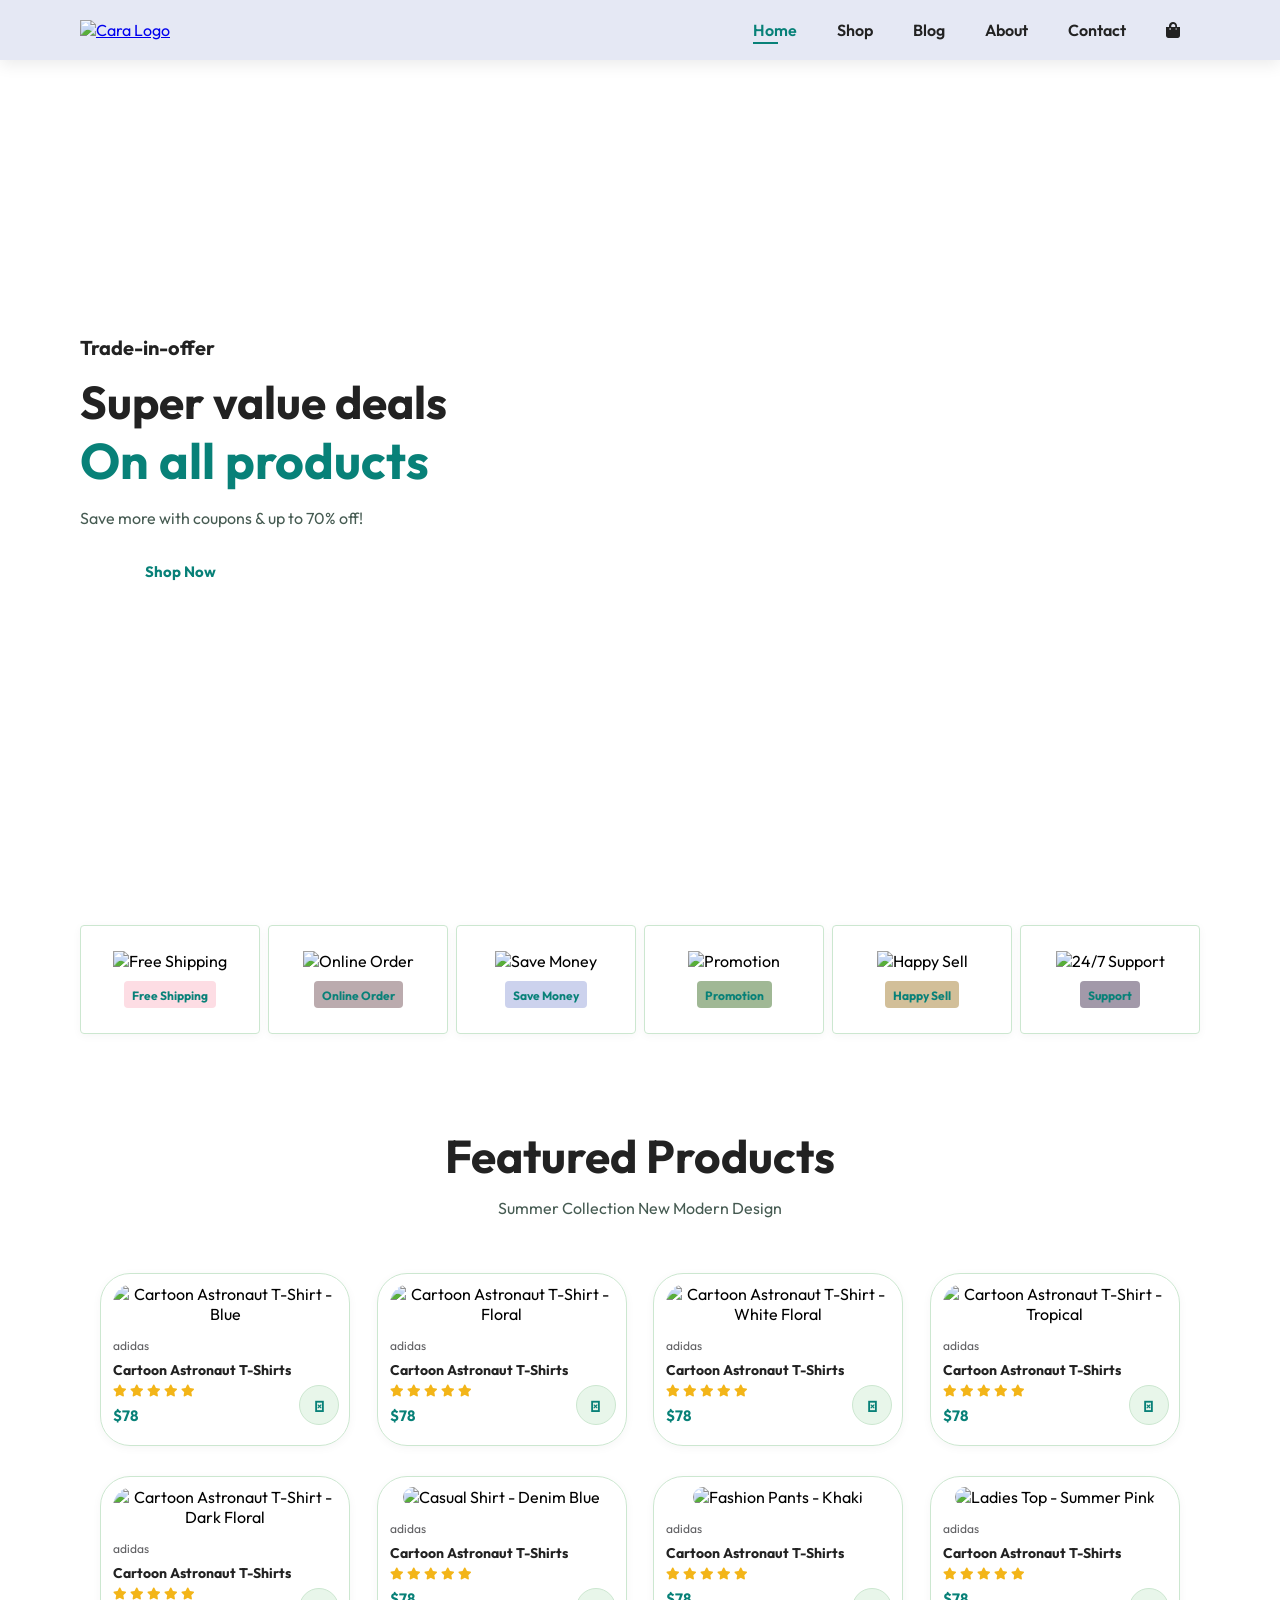
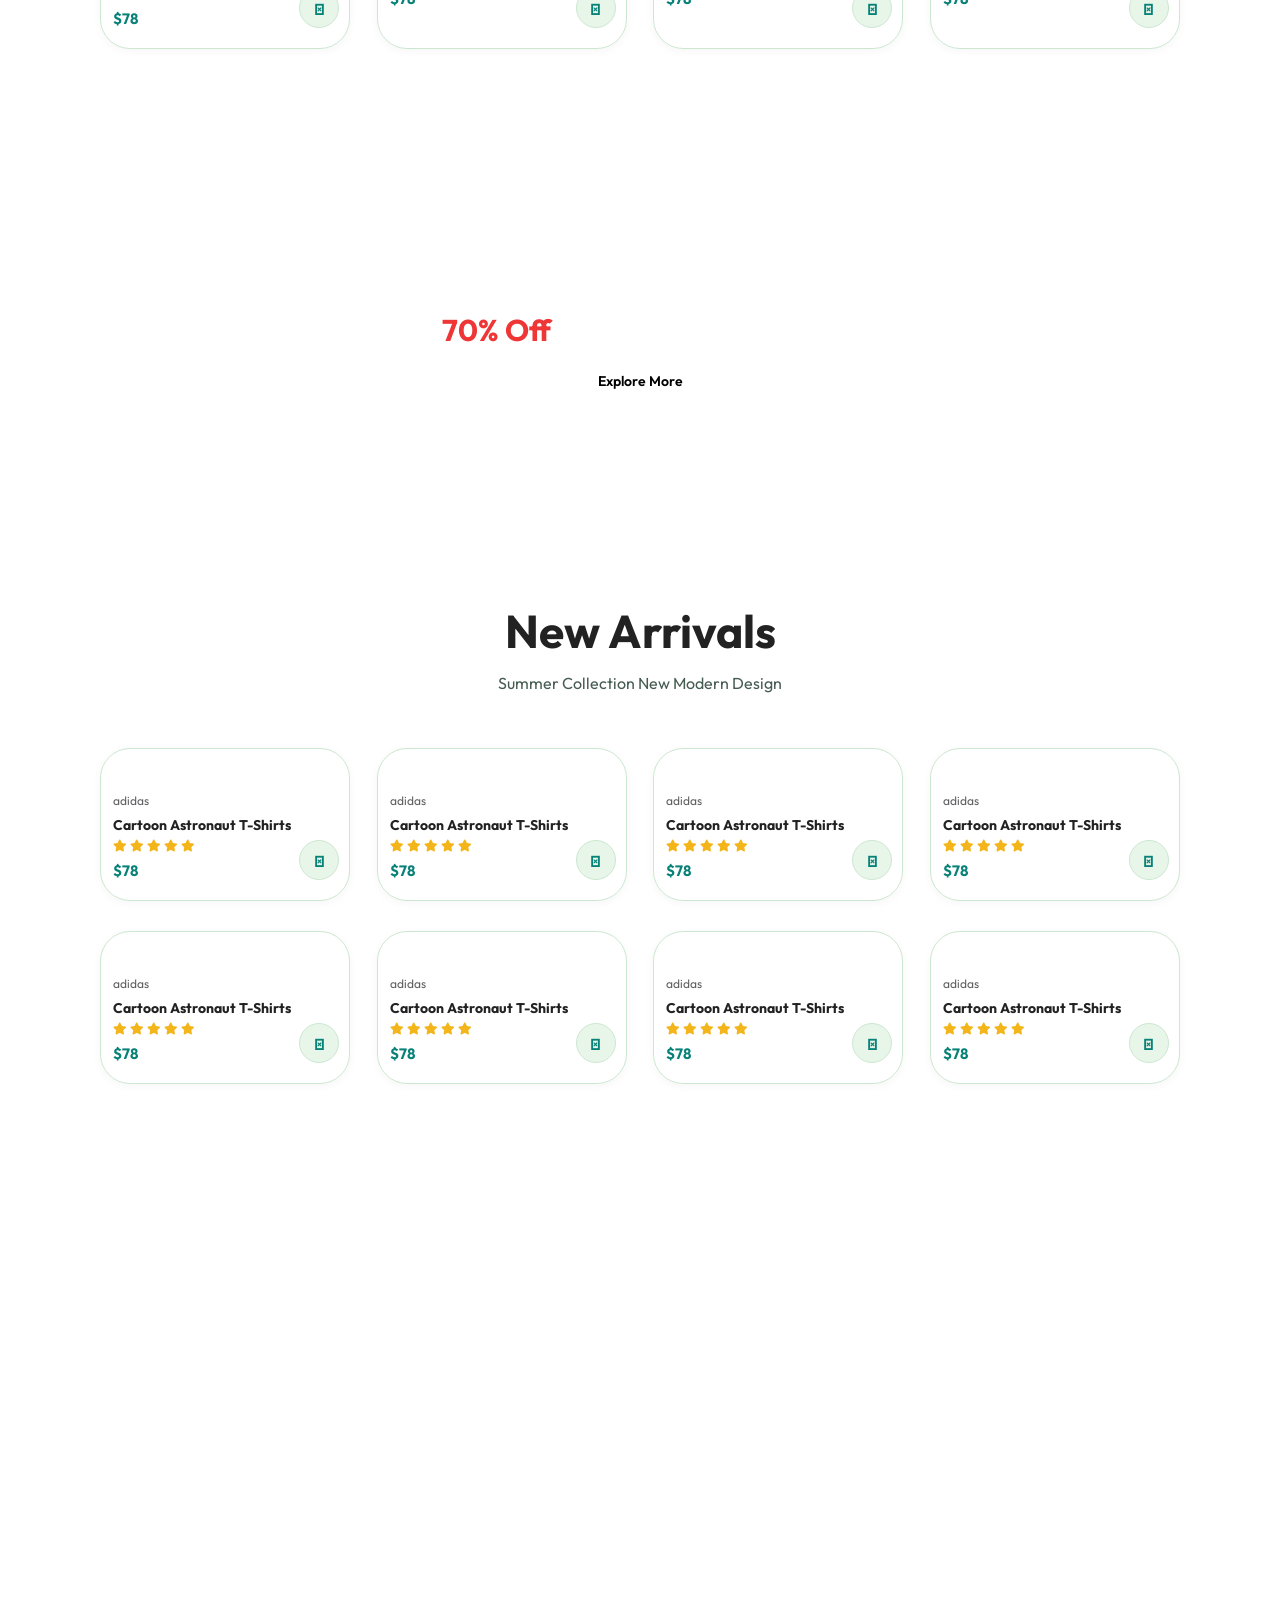
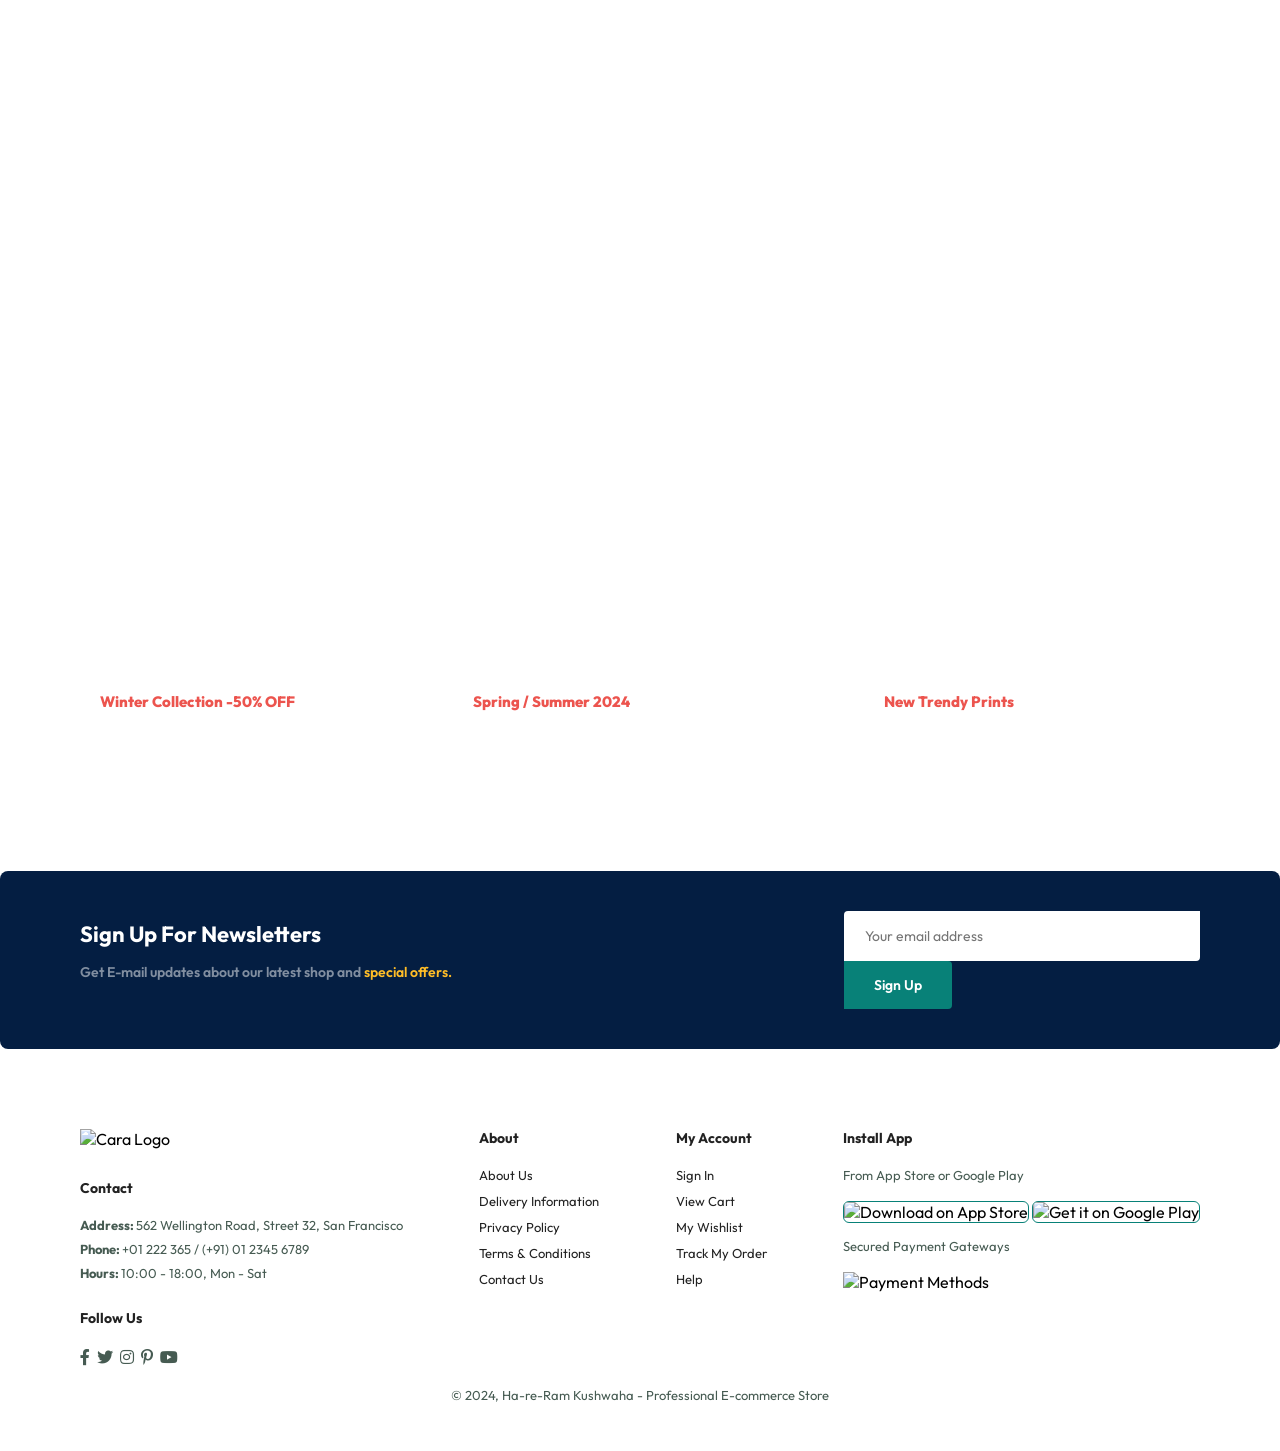
==== index.html @ db51669a "updating the seo" ====
<!DOCTYPE html>
<html lang="en">

    <head>
        <meta charset="UTF-8">
        <meta http-equiv="X-UA-Compatible" content="IE=edge">
        <meta name="viewport" content="width=device-width, initial-scale=1.0">
        <title>Cara | Modern E-Commerce Fashion Store</title>
        
        <!-- SEO Meta Tags -->
        <meta name="description" content="Shop the latest trends at Cara. Premium quality fashion, summer collections, and amazing deals with up to 70% off. Fast shipping and secure payments.">
        <meta name="keywords" content="fashion, e-commerce, clothing, summer collection, online shopping, Cara, trendy outfits">
        <meta name="author" content="Ha-re-Ram Kushwaha">
        <meta name="robots" content="index, follow">
        <link rel="canonical" href="https://ha-re-ram.github.io/E-commerce-website/">

        <!-- Open Graph / Facebook -->
        <meta property="og:type" content="website">
        <meta property="og:url" content="https://ha-re-ram.github.io/E-commerce-website/">
        <meta property="og:title" content="Cara | Modern E-Commerce Fashion Store">
        <meta property="og:description" content="Shop the latest trends at Cara. Premium quality fashion and amazing deals with up to 70% off.">
        <meta property="og:image" content="img/logo.png">

        <!-- Twitter -->
        <meta property="twitter:card" content="summary_large_image">
        <meta property="twitter:url" content="https://ha-re-ram.github.io/E-commerce-website/">
        <meta property="twitter:title" content="Cara | Modern E-Commerce Fashion Store">
        <meta property="twitter:description" content="Shop the latest trends at Cara. Premium quality fashion and amazing deals with up to 70% off.">
        <meta property="twitter:image" content="img/logo.png">

        <!-- Font awesome icons-->
        <link rel="stylesheet" href="https://pro.fontawesome.com/releases/v5.10.0/css/all.css" />

        <link rel="stylesheet" href="style.css">
    </head>

    <body>

        <header id="header">
            <a href="index.html"><img src="img/logo.png" class="logo" alt="Cara Logo"></a>

            <nav>
                <ul id="navbar">
                    <li><a class="active" href="index.html">Home</a></li>
                    <li><a href="shop.html">Shop</a></li>
                    <li><a href="blog.html">Blog</a></li>
                    <li><a href="about.html">About</a></li>
                    <li><a href="contact.html">Contact</a></li>
                    <li id="lg-bag"><a href="cart.html" aria-label="Shopping Cart"><i class="fa fa-shopping-bag"></i></a></li>
                    <a href="#" id="close"><i class="far fa-times"></i></a>
                </ul>
            </nav>
            <div id="mobile">
                <a href="cart.html" aria-label="Shopping Cart"><i class="fa fa-shopping-bag"></i></a>              
                <i id="bar" class="fas fa-outdent"></i>
            </div>
        </header>

        <main>
            <section id="hero">
                  <h4>Trade-in-offer</h4>
                  <h2>Super value deals</h2>
                  <h1>On all products</h1>
                  <p>Save more with coupons & up to 70% off!</p>
                  <button onclick="window.location.href='shop.html'">Shop Now</button>  
                
            </section>

        <section id="feature" class="section-p1">
                <div class="fe-box">
                    <img src="img/features/f1.png" alt="Free Shipping">
                    <h6>Free Shipping</h6>
                </div>
                <div class="fe-box">
                    <img src="img/features/f2.png" alt="Online Order">
                    <h6>Online Order</h6>
                </div>
                <div class="fe-box">
                    <img src="img/features/f3.png" alt="Save Money">
                    <h6>Save Money</h6>
                </div>
                <div class="fe-box">
                    <img src="img/features/f4.png" alt="Promotion">
                    <h6>Promotion</h6>
                </div>
                <div class="fe-box">
                    <img src="img/features/f5.png" alt="Happy Sell">
                    <h6>Happy Sell</h6>
                </div>
                <div class="fe-box">
                    <img src="img/features/f6.png" alt="24/7 Support">
                    <h6>Support</h6>
                </div>
        </section>

        <section id="product1" class="section-p1">
                <h2>Featured Products</h2>
                <p>Summer Collection New Modern Design</p>
                <div class="pro-container">
                    <div class="pro">
                        <img src="img/products/f1.jpg" alt="Cartoon Astronaut T-Shirt - Blue">
                        <div class="des">
                            <span>adidas</span>
                            <h5>Cartoon Astronaut T-Shirts</h5>
                            <div class="star">
                                <i class="fas fa-star"></i>
                                <i class="fas fa-star"></i>
                                <i class="fas fa-star"></i>
                                <i class="fas fa-star"></i>
                                <i class="fas fa-star"></i>  
                            </div>
                            <h4>$78</h4>
                        </div>
                        <a href="#"><i class="fal fa-shopping-cart cart" aria-label="Add to Cart"></i></a>
                    </div>

                    <div class="pro">
                        <img src="img/products/f2.jpg" alt="Cartoon Astronaut T-Shirt - Floral">
                        <div class="des">
                            <span>adidas</span>
                            <h5>Cartoon Astronaut T-Shirts</h5>
                            <div class="star">
                                <i class="fas fa-star"></i>
                                <i class="fas fa-star"></i>
                                <i class="fas fa-star"></i>
                                <i class="fas fa-star"></i>
                                <i class="fas fa-star"></i>  
                            </div>
                            <h4>$78</h4>
                        </div>
                        <a href="#"><i class="fal fa-shopping-cart cart" aria-label="Add to Cart"></i></a>
                    </div>

                    <div class="pro">
                        <img src="img/products/f3.jpg" alt="Cartoon Astronaut T-Shirt - White Floral">
                        <div class="des">
                            <span>adidas</span>
                            <h5>Cartoon Astronaut T-Shirts</h5>
                            <div class="star">
                                <i class="fas fa-star"></i>
                                <i class="fas fa-star"></i>
                                <i class="fas fa-star"></i>
                                <i class="fas fa-star"></i>
                                <i class="fas fa-star"></i>  
                            </div>
                            <h4>$78</h4>
                        </div>
                        <a href="#"><i class="fal fa-shopping-cart cart" aria-label="Add to Cart"></i></a>
                    </div>

                    <div class="pro">
                        <img src="img/products/f4.jpg" alt="Cartoon Astronaut T-Shirt - Tropical">
                        <div class="des">
                            <span>adidas</span>
                            <h5>Cartoon Astronaut T-Shirts</h5>
                            <div class="star">
                                <i class="fas fa-star"></i>
                                <i class="fas fa-star"></i>
                                <i class="fas fa-star"></i>
                                <i class="fas fa-star"></i>
                                <i class="fas fa-star"></i>  
                            </div>
                            <h4>$78</h4>
                        </div>
                        <a href="#"><i class="fal fa-shopping-cart cart" aria-label="Add to Cart"></i></a>
                    </div>

                    <div class="pro">
                        <img src="img/products/f5.jpg" alt="Cartoon Astronaut T-Shirt - Dark Floral">
                        <div class="des">
                            <span>adidas</span>
                            <h5>Cartoon Astronaut T-Shirts</h5>
                            <div class="star">
                                <i class="fas fa-star"></i>
                                <i class="fas fa-star"></i>
                                <i class="fas fa-star"></i>
                                <i class="fas fa-star"></i>
                                <i class="fas fa-star"></i>  
                            </div>
                            <h4>$78</h4>
                        </div>
                        <a href="#"><i class="fal fa-shopping-cart cart" aria-label="Add to Cart"></i></a>
                    </div>

                    <div class="pro">
                        <img src="img/products/f6.jpg" alt="Casual Shirt - Denim Blue">
                        <div class="des">
                            <span>adidas</span>
                            <h5>Cartoon Astronaut T-Shirts</h5>
                            <div class="star">
                                <i class="fas fa-star"></i>
                                <i class="fas fa-star"></i>
                                <i class="fas fa-star"></i>
                                <i class="fas fa-star"></i>
                                <i class="fas fa-star"></i>  
                            </div>
                            <h4>$78</h4>
                        </div>
                        <a href="#"><i class="fal fa-shopping-cart cart" aria-label="Add to Cart"></i></a>
                    </div>

                    <div class="pro">
                        <img src="img/products/f7.jpg" alt="Fashion Pants - Khaki">
                        <div class="des">
                            <span>adidas</span>
                            <h5>Cartoon Astronaut T-Shirts</h5>
                            <div class="star">
                                <i class="fas fa-star"></i>
                                <i class="fas fa-star"></i>
                                <i class="fas fa-star"></i>
                                <i class="fas fa-star"></i>
                                <i class="fas fa-star"></i>  
                            </div>
                            <h4>$78</h4>
                        </div>
                        <a href="#"><i class="fal fa-shopping-cart cart" aria-label="Add to Cart"></i></a>
                    </div>

                    <div class="pro">
                        <img src="img/products/f8.jpg" alt="Ladies Top - Summer Pink">
                        <div class="des">
                            <span>adidas</span>
                            <h5>Cartoon Astronaut T-Shirts</h5>
                            <div class="star">
                                <i class="fas fa-star"></i>
                                <i class="fas fa-star"></i>
                                <i class="fas fa-star"></i>
                                <i class="fas fa-star"></i>
                                <i class="fas fa-star"></i>  
                            </div>
                            <h4>$78</h4>
                        </div>
                        <a href="#"><i class="fal fa-shopping-cart cart" aria-label="Add to Cart"></i></a>
                    </div>

                </div>
        </section>

        <section id="banner" class="section-m1">
            <h4>Repair Services </h4>
            <h2>Up to <span>70% Off</span> - All t-Shirts & Accessories</h2>
            <button class="normal">Explore More</button>
        </section>

        <section id="product1" class="section-p1">
            <h2>New Arrivals</h2>
            <p>Summer Collection New Modern Design</p>
            <div class="pro-container">
                <div class="pro">
                    <img src="img/products/n1.jpg" alt="">
                    <div class="des">
                        <span>adidas</span>
                        <h5>Cartoon Astronaut T-Shirts</h5>
                        <div class="star">
                            <i class="fas fa-star"></i>
                            <i class="fas fa-star"></i>
                            <i class="fas fa-star"></i>
                            <i class="fas fa-star"></i>
                            <i class="fas fa-star"></i>  
                        </div>
                        <h4>$78</h4>
                    </div>
                    <a href="#"><i class="fal fa-shopping-cart cart"></i></a>
                </div>

                <div class="pro">
                    <img src="img/products/n2.jpg" alt="">
                    <div class="des">
                        <span>adidas</span>
                        <h5>Cartoon Astronaut T-Shirts</h5>
                        <div class="star">
                            <i class="fas fa-star"></i>
                            <i class="fas fa-star"></i>
                            <i class="fas fa-star"></i>
                            <i class="fas fa-star"></i>
                            <i class="fas fa-star"></i>  
                        </div>
                        <h4>$78</h4>
                    </div>
                    <a href="#"><i class="fal fa-shopping-cart cart"></i></a>
                </div>

                <div class="pro">
                    <img src="img/products/n3.jpg" alt="">
                    <div class="des">
                        <span>adidas</span>
                        <h5>Cartoon Astronaut T-Shirts</h5>
                        <div class="star">
                            <i class="fas fa-star"></i>
                            <i class="fas fa-star"></i>
                            <i class="fas fa-star"></i>
                            <i class="fas fa-star"></i>
                            <i class="fas fa-star"></i>  
                        </div>
                        <h4>$78</h4>
                    </div>
                    <a href="#"><i class="fal fa-shopping-cart cart"></i></a>
                </div>

                <div class="pro">
                    <img src="img/products/n4.jpg" alt="">
                    <div class="des">
                        <span>adidas</span>
                        <h5>Cartoon Astronaut T-Shirts</h5>
                        <div class="star">
                            <i class="fas fa-star"></i>
                            <i class="fas fa-star"></i>
                            <i class="fas fa-star"></i>
                            <i class="fas fa-star"></i>
                            <i class="fas fa-star"></i>  
                        </div>
                        <h4>$78</h4>
                    </div>
                    <a href="#"><i class="fal fa-shopping-cart cart"></i></a>
                </div>

                <div class="pro">
                    <img src="img/products/n5.jpg" alt="">
                    <div class="des">
                        <span>adidas</span>
                        <h5>Cartoon Astronaut T-Shirts</h5>
                        <div class="star">
                            <i class="fas fa-star"></i>
                            <i class="fas fa-star"></i>
                            <i class="fas fa-star"></i>
                            <i class="fas fa-star"></i>
                            <i class="fas fa-star"></i>  
                        </div>
                        <h4>$78</h4>
                    </div>
                    <a href="#"><i class="fal fa-shopping-cart cart"></i></a>
                </div>

                <div class="pro">
                    <img src="img/products/n6.jpg" alt="">
                    <div class="des">
                        <span>adidas</span>
                        <h5>Cartoon Astronaut T-Shirts</h5>
                        <div class="star">
                            <i class="fas fa-star"></i>
                            <i class="fas fa-star"></i>
                            <i class="fas fa-star"></i>
                            <i class="fas fa-star"></i>
                            <i class="fas fa-star"></i>  
                        </div>
                        <h4>$78</h4>
                    </div>
                    <a href="#"><i class="fal fa-shopping-cart cart"></i></a>
                </div>

                <div class="pro">
                    <img src="img/products/n7.jpg" alt="">
                    <div class="des">
                        <span>adidas</span>
                        <h5>Cartoon Astronaut T-Shirts</h5>
                        <div class="star">
                            <i class="fas fa-star"></i>
                            <i class="fas fa-star"></i>
                            <i class="fas fa-star"></i>
                            <i class="fas fa-star"></i>
                            <i class="fas fa-star"></i>  
                        </div>
                        <h4>$78</h4>
                    </div>
                    <a href="#"><i class="fal fa-shopping-cart cart"></i></a>
                </div>

                <div class="pro">
                    <img src="img/products/n8.jpg" alt="">
                    <div class="des">
                        <span>adidas</span>
                        <h5>Cartoon Astronaut T-Shirts</h5>
                        <div class="star">
                            <i class="fas fa-star"></i>
                            <i class="fas fa-star"></i>
                            <i class="fas fa-star"></i>
                            <i class="fas fa-star"></i>
                            <i class="fas fa-star"></i>  
                        </div>
                        <h4>$78</h4>
                    </div>
                    <a href="#"><i class="fal fa-shopping-cart cart"></i></a>
                </div>

            </div>
        </section>

        <section id="sm-banner" class="section-p1">
            <div class="banner-box">
                <h4>crazy deals</h4>
                <h2>Buy 1 get 1 free</h2>
                <span>The classic dress is on sale at cara</span>
                <button class="white">Learn More</button>
            </div>
            <div class="banner-box banner-box2">
                <h4>spring/summer</h4>
                <h2>upcoming season</h2>
                <span>The best classic dress is on sale at cara</span>
                <button class="white">Collection</button>
            </div>
        </section>

        <section id="banner3">
            <div class="banner-box">
                <h2>SEASONAL SALE</h2>
                <h3>Winter Collection -50% OFF</h3>
            </div>
            <div class=" banner-box banner-box2">
                <h2>NEW FOOTWARE COLLECTION</h2>
                <h3>Spring / Summer 2024</h3>
            </div>
            <div class="banner-box banner-box3">
                <h2>T-SHIRT</h2>
                <h3>New Trendy Prints</h3>
            </div>
        </section>

        <section id="newsletter" class="section-p1 section-m1" >
            <div class="newstext">
                <h4>Sign Up For Newsletters</h4>
                <p>Get E-mail updates about our latest shop and <span>special offers.</span></p>
            </div>
            <div class="form">
                <input type="text" placeholder="Your email address">
                <button class="normal">Sign Up</button>
            </div>
        </section>

        </main>

        <footer class="section-p1">
            <div class="col">
                <img class="logo" src="img/logo.png" alt="Cara Logo">
                <h4>Contact</h4>
                <p><strong>Address: </strong> 562 Wellington Road, Street 32, San Francisco</p>
                <p><strong>Phone: </strong> +01 222 365 / (+91) 01 2345 6789</p>
                <p><strong>Hours: </strong> 10:00 - 18:00, Mon - Sat</p>
                <div class="follow">
                    <h4>Follow Us</h4>
                    <div class="icon">
                        <i class="fab fa-facebook-f" aria-hidden="true"></i>
                        <i class="fab fa-twitter" aria-hidden="true"></i>
                        <i class="fab fa-instagram" aria-hidden="true"></i>
                        <i class="fab fa-pinterest-p" aria-hidden="true"></i>
                        <i class="fab fa-youtube" aria-hidden="true"></i>
                    </div>
                </div> 
            </div>

            <div class="col">
                <h4>About</h4>
                <a href="about.html">About Us</a>
                <a href="#">Delivery Information</a>
                <a href="#">Privacy Policy</a>
                <a href="#">Terms & Conditions</a>
                <a href="contact.html">Contact Us</a>
            </div>

            <div class="col">
                <h4>My Account</h4>
                <a href="#">Sign In</a>
                <a href="cart.html">View Cart</a>
                <a href="#">My Wishlist</a>
                <a href="#">Track My Order</a>
                <a href="#">Help</a>
            </div>

            <div class="col install">
                <h4>Install App</h4>
                <p>From App Store or Google Play</p>
                <div class="row">
                    <img src="img/pay/app.jpg" alt="Download on App Store">
                    <img src="img/pay/play.jpg" alt="Get it on Google Play">
                </div>
                <p>Secured Payment Gateways </p>
                <img src="img/pay/pay.png" alt="Payment Methods">
            </div>

            <div class="copyright">
                <p>&copy; 2024, Ha-re-Ram Kushwaha - Professional E-commerce Store</p>
            </div>

        </footer>

        <script src="script.js"></script>
    </body>

</html>
---- style.css ----
@import url("https://fonts.googleapis.com/css2?family=Outfit:wght@100;200;300;400;500;600;700;800;900&display=swap");

:root {
  --primary-color: #088178;
  --primary-dark: #065c56;
  --secondary-color: #e3e6f3;
  --text-color: #222;
  --text-muted: #465b52;
  --accent-color: #fddde4;
  --banner-text: #818ea0;
  --white: #fff;
  --black: #000;
  --shadow-sm: 0 2px 10px rgba(0, 0, 0, 0.04);
  --shadow-md: 0 5px 15px rgba(0, 0, 0, 0.08);
  --shadow-lg: 0 10px 30px rgba(0, 0, 0, 0.1);
  --transition-fast: 0.2s ease;
  --transition-normal: 0.3s ease;
  --radius-sm: 4px;
  --radius-md: 8px;
  --radius-lg: 20px;
  --radius-xl: 30px;
}

* {
  margin: 0;
  padding: 0;
  box-sizing: border-box;
  font-family: "Outfit", sans-serif;
}

html {
  scroll-behavior: smooth;
}

/* Global Styles */

h1 {
  font-size: 50px;
  line-height: 64px;
  color: var(--text-color);
}

h2 {
  font-size: 46px;
  line-height: 54px;
  color: var(--text-color);
}

h4 {
  font-size: 20px;
  color: var(--text-color);
}

h6 {
  font-weight: 700;
  font-size: 12px;
}

p {
  font-size: 16px;
  color: var(--text-muted);
  margin: 15px 0 20px 0;
}

.section-p1 {
  padding: 40px 80px;
}

.section-m1 {
  margin: 40px 0;
}

button.normal {
  font-size: 14px;
  font-weight: 600;
  padding: 15px 30px;
  color: var(--black);
  background-color: var(--white);
  border-radius: var(--radius-sm);
  cursor: pointer;
  border: none;
  outline: none;
  transition: var(--transition-fast);
}

button.white {
  font-size: 13px;
  font-weight: 600;
  padding: 11px 18px;
  color: #fff;
  background-color: transparent;
  cursor: pointer;
  border: 1px solid #fff;
  outline: none;
  transition: 0.2s;
}

body {
  width: 100%;
}

#header {
  display: flex;
  align-items: center;
  justify-content: space-between;
  padding: 20px 80px;
  background: rgba(227, 230, 243, 0.9);
  backdrop-filter: blur(10px);
  box-shadow: var(--shadow-md);
  z-index: 999;
  position: sticky;
  top: 0;
  left: 0;
}

#navbar {
  display: flex;
  align-items: center;
  justify-content: center;
}

#navbar li {
  list-style: none;
  padding: 0 20px;
  position: relative;
}

#navbar li a {
  text-decoration: none;
  font-size: 16px;
  font-weight: 600;
  color: var(--text-color);
  transition: var(--transition-normal);
}

#navbar li a:hover,
#navbar li a.active {
  color: var(--primary-color);
}

#navbar li a.active::after,
#navbar li a:hover::after {
  content: "";
  width: 30%;
  height: 2px;
  background: var(--primary-color);
  position: absolute;
  bottom: -4px;
  left: 20px;
}

#mobile {
  display: none;
  align-items: center;
}

#close {
  display: none;
}

#hero {
  background-image: url("img/hero4.png");
  height: 90vh;
  width: 100%;
  background-size: cover;
  background-position: top 25% right 0;
  padding: 0 80px;
  display: flex;
  flex-direction: column;
  align-items: flex-start;
  justify-content: center;
}

#hero h4 {
  padding-bottom: 15px;
}

#hero h1 {
  color: var(--primary-color);
}

#hero button {
  background-image: url(img/button.png);
  background-color: transparent;
  color: var(--primary-color);
  border: 0;
  padding: 14px 80px 14px 65px;
  background-repeat: no-repeat;
  cursor: pointer;
  font-weight: 700;
  font-size: 15px;
  transition: var(--transition-normal);
}

#hero button:hover {
  transform: scale(1.05);
}

#feature {
  display: flex;
  align-items: center;
  justify-content: space-between;
  flex-wrap: wrap;
}

#feature .fe-box {
  width: 180px;
  text-align: center;
  padding: 25px 15px;
  box-shadow: var(--shadow-sm);
  border: 1px solid #cce7d0;
  border-radius: var(--radius-sm);
  margin: 15px 0;
  transition: var(--transition-normal);
}

#feature .fe-box:hover {
  box-shadow: var(--shadow-lg);
  transform: translateY(-3px);
}

#feature .fe-box img {
  width: 100%;
  margin-bottom: 10px;
}

#feature .fe-box h6 {
  display: inline-block;
  padding: 9px 8px 6px 8px;
  line-height: 1;
  border-radius: var(--radius-sm);
  color: var(--primary-color);
  background-color: var(--accent-color);
}

#feature .fe-box:nth-child(2) h6 {
  background-color: #bbabae;
}

#feature .fe-box:nth-child(3) h6 {
  background-color: #ccd2ed;
}

#feature .fe-box:nth-child(4) h6 {
  background-color: #a0b895;
}

#feature .fe-box:nth-child(5) h6 {
  background-color: #d2bf99;
}

#feature .fe-box:nth-child(6) h6 {
  background-color: #a299a9;
}

#product1 {
  text-align: center;
}

#product1 .pro-container {
  display: flex;
  justify-content: space-between;
  padding: 20px;
  flex-wrap: wrap;
}

#product1 .pro {
  width: 23%;
  min-width: 250px;
  padding: 10px 12px;
  border: 1px solid #cce7d0;
  border-radius: var(--radius-xl);
  cursor: pointer;
  box-shadow: var(--shadow-sm);
  margin: 15px 0;
  transition: var(--transition-normal);
  position: relative;
}

#product1 .pro:hover {
  box-shadow: var(--shadow-lg);
  transform: translateY(-5px);
}

#product1 .pro img {
  width: 100%;
  border-radius: var(--radius-lg);
}

#product1 .pro .des {
  text-align: start;
  padding: 10px 0;
}

#product1 .pro .des span {
  color: #606063;
  font-size: 12px;
}

#product1 .pro .des h5 {
  padding-top: 7px;
  color: var(--text-color);
  font-size: 14px;
}

#product1 .pro .des i {
  font-size: 12px;
  color: rgb(243, 181, 25);
}

#product1 .pro .des h4 {
  padding-top: 7px;
  font-size: 15px;
  font-weight: 700;
  color: var(--primary-color);
}

#product1 .pro .cart {
  width: 40px;
  height: 40px;
  line-height: 40px;
  border-radius: 50px;
  background-color: #e8f6ea;
  font-weight: 500;
  color: var(--primary-color);
  border: 1px solid #cce7d0;
  position: absolute;
  bottom: 20px;
  right: 10px;
  transition: var(--transition-fast);
}

#product1 .pro .cart:hover {
  background-color: var(--primary-color);
  color: var(--white);
}

#banner {
  display: flex;
  flex-direction: column;
  justify-content: center;
  align-items: center;
  text-align: center;
  background-image: url("img/banner/b2.jpg");
  width: 100%;
  height: 40vh;
  background-size: cover;
  background-position: center;
}

#banner h4 {
  color: #fff;
  font-size: 16px;
}

#banner h2 {
  color: #fff;
  font-size: 30px;
  padding: #fff;
}

#banner h2 span {
  color: #ef3636;
}

#banner button:hover {
  background: #088178;
  color: #fff;
}

#sm-banner {
  display: flex;
  justify-content: space-between;
  flex-wrap: wrap;

}

#sm-banner .banner-box {
  display: flex;
  flex-direction: column;
  justify-content: center;
  align-items: flex-start;
  background-image: url("img/banner/b17.jpg");
  min-width: 580px;
  height: 50vh;
  background-size: cover;
  background-position: center;
  padding: 30px;
}


#sm-banner .banner-box2 {
  background-image: url("img/banner/b10.jpg");
}

#sm-banner h4 {
  color: #fff;
  font-size: 20px;
  font-weight: 300;
}

#sm-banner h2 {
  color: #fff;
  font-size: 28px;
  font-weight: 800;
}

#sm-banner span {
  color: #fff;
  font-size: 14px;
  font-weight: 500;
  padding-bottom: 15px;
}

#sm-banner .banner-box:hover button {
  background: #088178;
  border: 1px solid#088178;
}

#banner3 {
  display: flex;
  justify-content: space-between;
  flex-wrap: wrap;
  padding: 0 80px;
}

#banner3 .banner-box {
  display: flex;
  flex-direction: column;
  justify-content: center;
  align-items: flex-start;
  background-image: url("img/banner/b7.jpg");
  min-width: 30%;
  height: 30vh;
  background-size: cover;
  background-position: center;
  padding: 20px;
  margin-bottom: 22px;
}

#banner3 .banner-box2 {
  background-image: url("img/banner/b4.jpg");
}

#banner3 .banner-box3 {
  background-image: url("img/banner/b18.jpg");
}


#banner3 h2 {
  color: #fff;
  font-weight: 900;
  font-size: 22px;
}

#banner3 h3 {
  color: #ec544e;
  font-weight: 800;
  font-size: 15px;
}

#newsletter {
  display: flex;
  justify-content: space-between;
  flex-wrap: wrap;
  align-items: center;
  background-image: url(img/banner/b14.png);
  background-repeat: no-repeat;
  background-position: 20% 30%;
  background-color: #041e42;
  border-radius: var(--radius-md);
  padding: 40px 80px;
}

#newsletter h4 {
  font-size: 22px;
  font-weight: 700;
  color: var(--white);
}

#newsletter p {
  font-size: 14px;
  font-weight: 600;
  color: var(--banner-text);
}


#newsletter p span {
  color: #ffbd27;
}

#newsletter input {
  height: 3.125rem;
  padding: 0 1.25rem;
  font-size: 14px;
  width: 100%;
  border: 1px solid transparent;
  border-radius: 4px;
  outline: none;
  border-top-right-radius: 0;
  border-bottom-left-radius: 0;
}

#newsletter button {
  background-color: #088178;
  color: #fff;
  white-space: nowrap;
  border-top-left-radius: 0;
  border-bottom-left-radius: 0;
}

footer {
  display: flex;
  flex-wrap: wrap;
  justify-content: space-between;
}

footer .col {
  display: flex;
  flex-direction: column;
  align-items: flex-start;
  margin-bottom: 20px;
}

footer .logo {
  margin-bottom: 30px;
}

footer h4 {
  font-size: 14px;
  padding-bottom: 20px;
}

footer p {
  font-size: 13px;
  margin: 0 0 8px 0;
}

footer a {
  font-size: 13px;
  text-decoration: none;
  color: #222;
  margin-bottom: 10px;
}


footer .follow {
  margin-top: 20px;
}

footer .follow i {
  color: #465b52;
  padding-right: 4px;
  cursor: pointer;
}

footer .install .row img {
  border: 1px solid #088178;
  border-radius: 6px;
}

footer .install img {
  margin: 10px 0 15px 0;
}

footer .follow i:hover,
footer a:hover {
  color: #088178;
}

footer .copyright {
  width: 100%;
  text-align: center;
}


/* Shop-page */
#page-header {
  background-image: url(img/banner/b1.jpg);
  width: 100%;
  height: 40vh;
  background-size: cover;
  display: flex;
  justify-content: center;
  text-align: center;
  flex-direction: column;
  padding: 14px;
}

#page-header h2,
#page-header p {
  color: #fff;
}

#pagination {
  text-align: center;
}

#pagination a {
  text-decoration: none;
  background-color: #088178;
  padding: 15px 20px;
  border-radius: 4px;
  color: #fff;
  font-weight: 600;
}

#pagination a i {
  font-size: 16px;
  font-weight: 600;
}

/* Single product */

#prodetails {
  display: flex;
  margin-top: 20px;
}

#prodetails .single-pro-details {
  width: 50%;
  padding-top: 30px;
}

#prodetails .single-pro-details h4 {
  padding: 40px 0 20px 0;
}

#prodetails .single-pro-details h2 {
  font-size: 20px;
}

#prodetails .single-pro-details select {
  display: block;
  padding: 5px 10px;
  margin-bottom: 10px;
}

#prodetails .single-pro-details input {
  width: 50px;
  height: 47px;
  padding-left: 10px;
  font-size: 16px;
  margin-right: 10px;
}

#prodetails .single-pro-details input:focus {
  outline: none;
}

#prodetails .single-pro-details button {
  background-color: #088178;
  color: #fff;
}

#prodetails .single-pro-details span {
  line-height: 25px;
}

#prodetails .single-pro-image {
  width: 40%;
  margin-right: 50px;
  ;
}

.small-img-group {
  display: flex;
  justify-content: space-between;
}

.small-img-column {
  width: 24%;
  cursor: pointer;
}

/* Blog page */
#page-header.blog-header {
  background-image: url("img/banner/b19.jpg");
}

#blog {
  padding: 150px 150px 0 150px;
}

#blog .blog-box {
  display: flex;
  align-items: center;
  width: 100%;
  position: relative;
  padding-bottom: 90px;
}

#blog .blog-img {
  width: 50%;
  margin-right: 40px;
}

#blog img {
  width: 100%;
  height: 300px;
  object-fit: cover;
}

#blog .blog-details {
  width: 50%;
}

#blog .blog-details a {
  text-decoration: none;
  font-size: 11px;
  color: #000;
  font-weight: 700;
  position: relative;
  transition: 0.3s;
}

#blog .blog-details a::after {
  content: "";
  width: 50px;
  height: 1px;
  background-color: #000;
  position: absolute;
  top: 4px;
  right: -60px;
}

#blog .blog-details a:hover {
  color: #088178;

}

#blog .blog-details a:hover::after {
  background-color: #088178;
}

#blog .blog-box h1 {
  position: absolute;
  top: -40px;
  left: 0px;
  font-size: 70px;
  color: #c9cbce;
  z-index: -9;
}

/* About page */
#page-header.about-header {
  background-image: url("img/about/banner.png");
}
#about-head {
  display: flex;
  align-items: center;
}
#about-head img{
  width: 50%;
  height: auto;
}
#about-head div{
  padding-left: 40px;
}
#about-app{
  text-align: center;
}
#about-app .video{
  width: 70%;
  height: 100%;
  margin: 30px auto 0 auto;
}
#about-app .video video{
  width: 100%;
  height: 100%;
  border-radius: 20px;
}


/* Contact page */
#contact-details{
  display: flex;
  align-items: center;
  justify-content: space-between;
}
#contact-details .details{
  width: 40%;
}
#contact-details .details span,
#form-details form span{
  font-size: 12px;
}
#contact-details .details h2,
#form-details form h2{
  font-size: 26px;
  line-height: 35px;
  padding: 20px 0;
}
#contact-details .details h3{
  font-size: 16px;
  padding-bottom: 15px;
}
#contact-details .details li{
  list-style: none;
  display: flex;
  padding: 10px 0;
}
#contact-details .details li i{
  font-size: 14px;
  padding-right: 22px;
}
#contact-details .details li p{
  margin: 0;
  font-size: 14px;
}
#contact-details .map{
  width: 55%;
  height: 400px;
}
#contact-details .map iframe{
  width: 100%;
  height: 100%;
}
#form-details{
  display: flex;
  justify-content: space-between;
  margin: 30px;
  padding: 80px;
  border: 1px solid #e1e1e1;
}
#form-details form{
  width: 65%;
  display: flex;
  flex-direction: column;
  align-items: flex-start;
}
#form-details form input,
#form-details form textarea{
  width: 100%;
  padding: 12px 15px;
  outline: none;
  margin-bottom: 20px;
  border: 1px solid #e1e1e1;
}
#form-details form button{
  background-color: #088178;
  color: #fff;
}
#form-details .people div{
  padding-bottom: 25px;
  display: flex;
  align-self: start;
}
#form-details .people div img{
  width: 65px;
  height: 65px;
  object-fit: cover;
  margin-bottom: 15px;
}
#form-details .people div p{
  margin: 0;
  font-size: 13px;
  line-height: 25px;
}
#form-details .people div p span{
  display: block;
  font-size: 16px;
  font-weight: 700;
  color: #000;
}


/* Cart page */
#cart{
  overflow-x: auto;
}
#cart table{
  width: 100%;
  border-collapse: collapse;
  table-layout: fixed;
  white-space: nowrap;
}
#cart table img{
  width: 70px;
}
#cart table td:nth-child(1){
  width: 100%;
  text-align: center;
}
#cart table td:nth-child(2){
  width: 150%;
  text-align: center;
}#cart table td:nth-child(3){
  width: 250%;
  text-align: center;
}
#cart table td:nth-child(4),
#cart table td:nth-child(5),
#cart table td:nth-child(6){
  width: 150%;
  text-align: center;
}
#cart table td:nth-child(5) input{
  width: 70px;
  padding: 10px 5px 10px 15px;
}
#cart table thead{
  border: 1px solid #e2e9e1;
  border-left: none;
  border-right: none;
}
#cart table thead td{
  font-weight: 700;
  text-transform: uppercase;
  font-size: 13px;
  padding: 18px 0;
}
#cart table tbody tr td{
  padding-top: 15px;
}
#cart table tbody td{
  font-size: 13px;
}
#cart-add{
  display:flex;
  flex-wrap: wrap;
  justify-content: space-between;
}
#coupon{
  width: 50%;
  margin-bottom: 30px;
}
#coupon h3,
#subtotal h3{
  padding-bottom: 10px;
}
#coupon input{
  padding: 10px 20px;
  width: 60%;
  outline: none;
  margin-right: 10px;
  border: 1px solid #e2e9e1;
}
#coupon button,
#subtotal button{
  background-color: #088178;
  color: #fff;
  padding: 12px 20px;
}
#subtotal{
  width: 50%;
  margin-bottom: 30px;
  border: 1px solid #e2e9e1;
  padding: 30px;
}
#subtotal table{
  width: 100%;
  border-collapse: collapse;
  margin-bottom: 20px;
}
#subtotal table td{
  width: 50px;
  border: 1px solid #e2e9e1;
  padding: 10px;
  font-size: 13px;
}




/* Start media Query */
@media (max-width : 799px) {
  .section-p1 {
    padding: 40px 40px;
  }

  #navbar {
    display: flex;
    flex-direction: column;
    align-items: flex-start;
    justify-content: flex-start;
    position: fixed;
    top: 0;
    right: -300px;
    height: 100vh;
    width: 300px;
    background-color: #e3e6f3;
    box-shadow: 0 40px 60px rgba(0, 0, 0, 0.01);
    padding: 80px 0 0 10px;
    transition: 0.3s;

  }

  #navbar.active {
    right: 0px;
  }

  #navbar li {
    margin-bottom: 25px;
  }

  #mobile {
    display: flex;
    align-items: center;
  }

  #mobile i {
    color: #1a1a1a;
    font-size: 24px;
    padding-left: 20px;
  }

  #close {
    display: initial;
    position: absolute;
    top: 30px;
    left: 30px;
    color: #222;
    font-size: 24px;
  }

  #lg-bag {
    display: none;
  }

  #hero {
    height: 70vh;
    padding: 0 80px;
    background-position: top 30% right 30%;
  }

  #feature {
    justify-content: center;
  }

  #feature.fe-box {
    margin: 15px 15px;
  }

  #product1 .pro-container {
    justify-content: center;
  }

  #product.pro {
    margin: 15px;
  }

  #banner {
    height: 20vh;
  }

  #sm-banner .banner-box {
    min-width: 100%;
    height: 30vh;
  }

  #banner3 {
    padding: 0 40px;
  }

  #banner3 .banner-box {
    width: 28%;
  }

  #newsletter .form {
    width: 70%;
  }

  /* contact page */
  #form-details{
    padding: 40px;
  }
  #form-details form{
    width: 50%;
  }
}

@media (max-width: 477px) {
  .section-p1 {
    padding: 20px;
  }

  #header {
    padding: 10px 30px;
  }

  h2 {
    font-size: 32px;
  }

  h1 {
    font-size: 32px;
  }

  #hero {
    padding: 0 20px;
    background-position: 55%;
  }

  #feature {
    justify-content: space-between;
  }

  #feature .fe-box {
    width: 155px;
    margin: 0 0 15px 0;
  }

  #feature .pro {
    width: 100%;
  }

  #banner {
    height: 40vh;
  }

  #sm-banner .banner-box {
    height: 40vh;
  }

  #sm-banner .banner-box2 {
    margin-top: 20px;
  }

  #banner3 {
    padding: 0 20px;
  }

  #banner3 .banner-box {
    width: 100%;
  }

  #newsletter {
    padding: 40px 20px;
  }

  #newsletter .form {
    width: 100%;
  }

  footer .copyright {
    text-align: start;
  }

  /* Single product */
  #prodetails {
    display: flex;
    flex-direction: column;
  }

  #prodetails .single-pro-image {
    width: 100%;
    margin-right: 0px;
  }

  #prodetails .single-pro-details {
    width: 100%;
  }

  /* blog-page */
  #blog {
    padding: 100px 20px 0 20px;
  }

  #blog .blog-box {
    display: flex;
    flex-direction: column;
    align-items: flex-start
  }

  #blog .blog-img {
    width: 100%;
    margin-right: 0px;
    margin-bottom: 30px;
  }

  #blog .blog-details {
    width: 100%;
  }

  /* About Page */
  #about-head {
    flex-direction: column;
  }
  #about-head img{
    width: 100%;
    margin-bottom: 20px;
  }
  #about-head div{
    padding-left: 0px;
  }
  #about-app .video{
    width: 100%;
  }

  /* Contact page */
 #contact-details{
    flex-direction: column;
  }
  #contact-details .details{
    width: 100%;
    margin-bottom: 30px;
  }
  #contact-details .map{
    width: 100%;
  }
  #form-details{
    margin: 10px;
    padding: wrap;
    flex-wrap: wrap;
  }
  #form-details form{
    width: 100%;
    margin-bottom: 30px;
  }

  /* Cart page */
#cart-add{
  flex-direction: column;
}
#coupon{
  width: 100%;
}
#subtotal{
  width: 100%;
  padding: 20px;
}
}
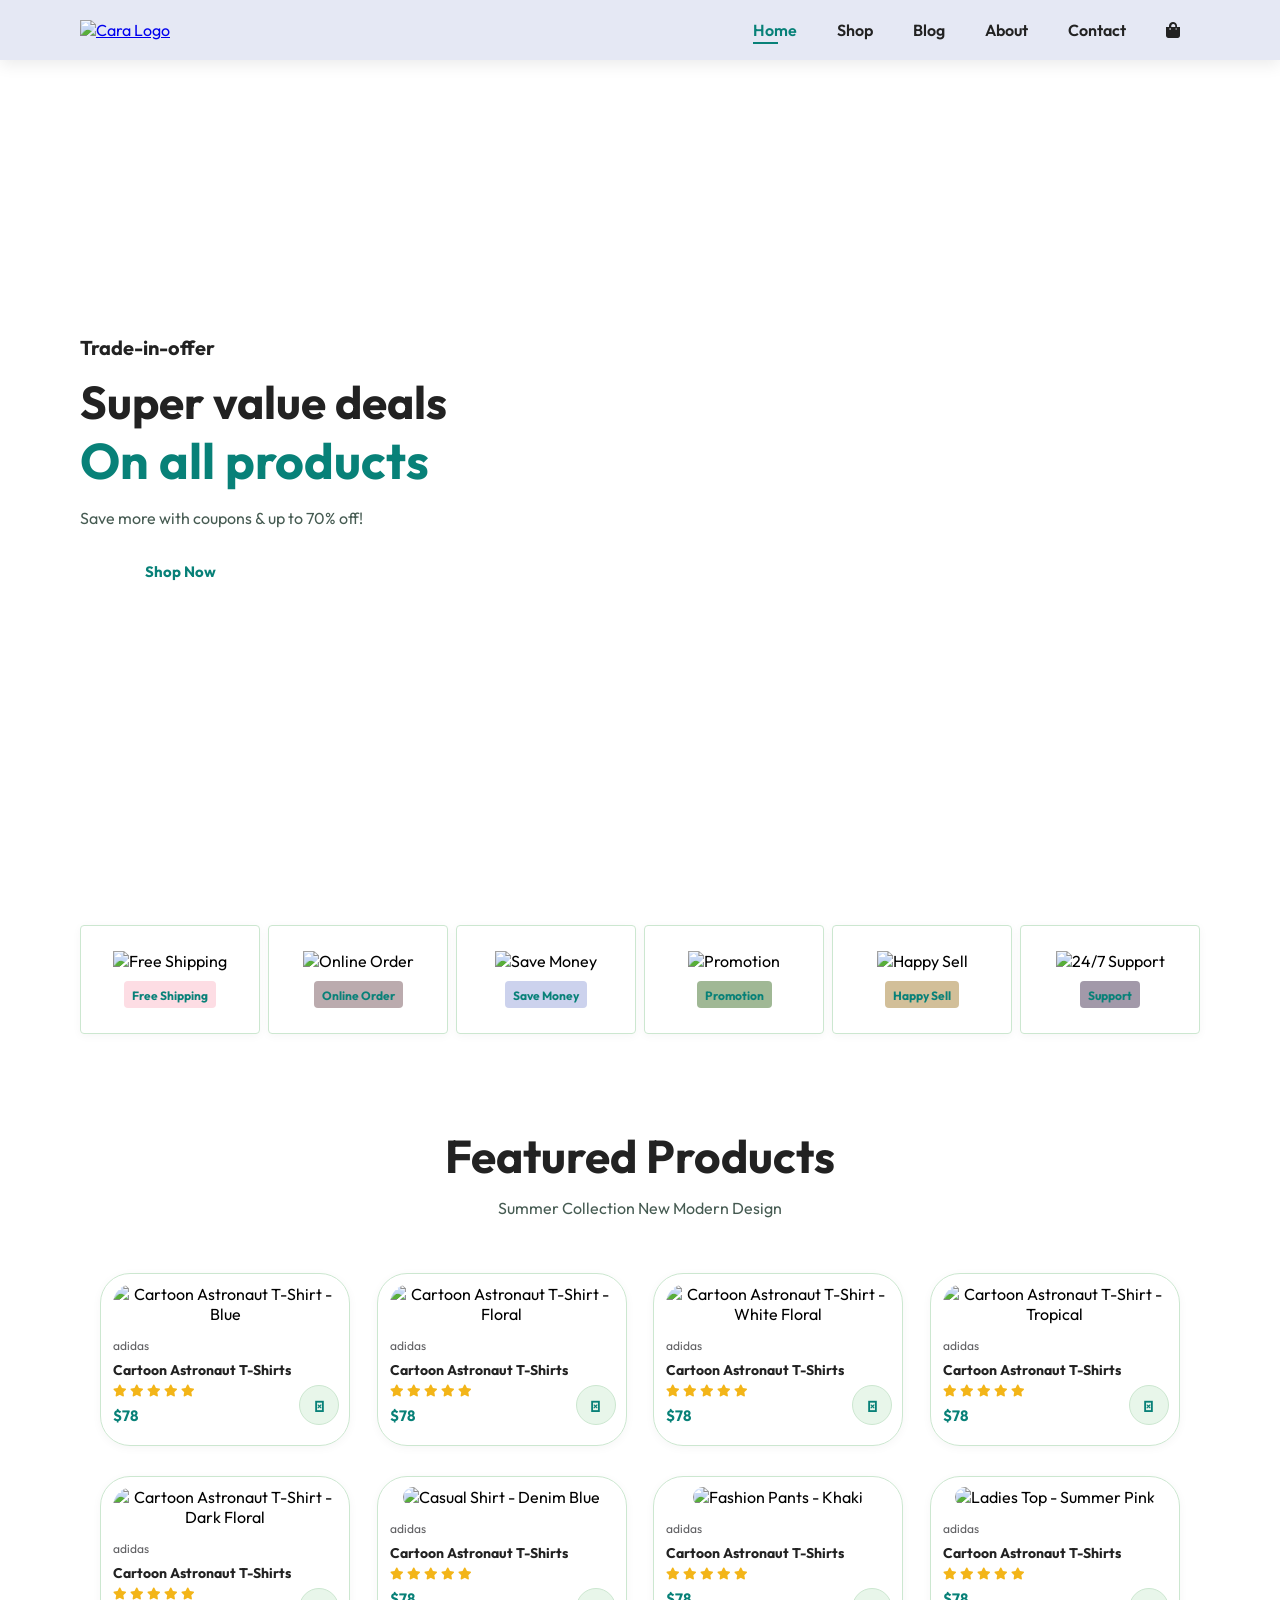
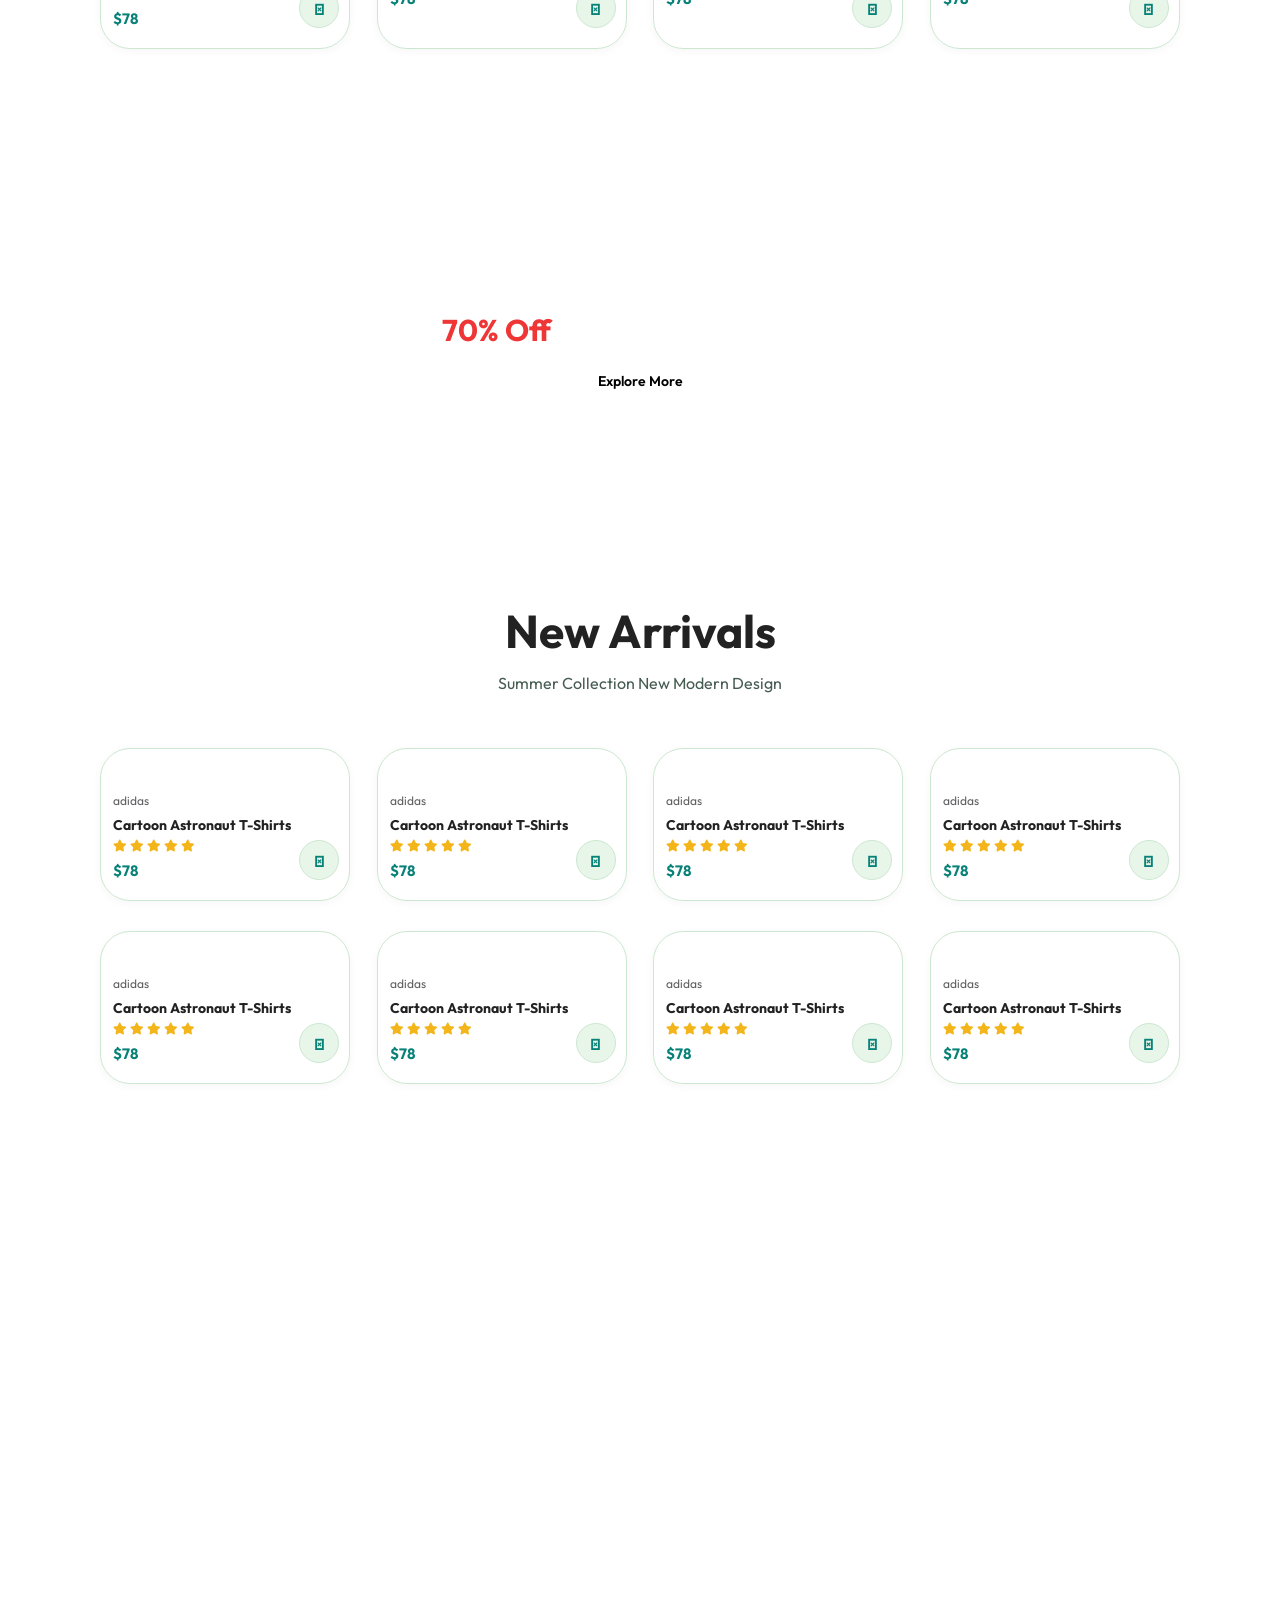
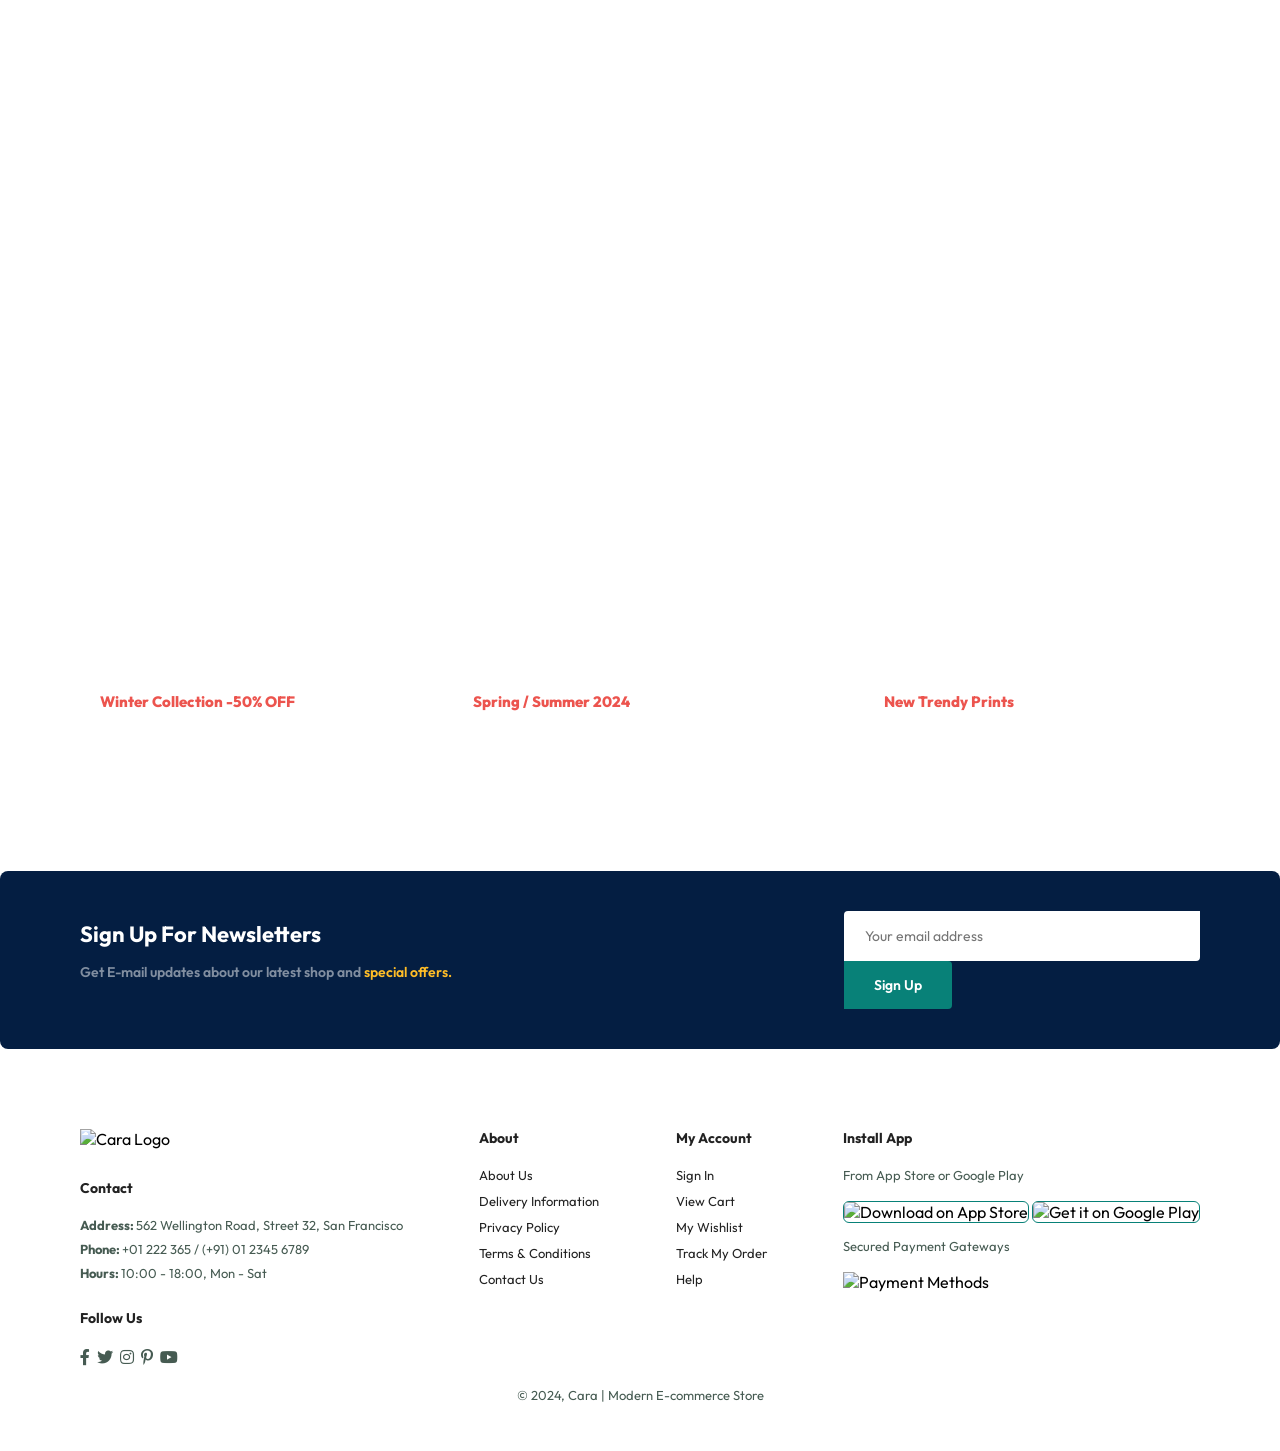
==== commit 2edb8a2a: "optimized" ====
--- a/index.html
+++ b/index.html
@@ -12,18 +12,18 @@
         <meta name="keywords" content="fashion, e-commerce, clothing, summer collection, online shopping, Cara, trendy outfits">
         <meta name="author" content="Ha-re-Ram Kushwaha">
         <meta name="robots" content="index, follow">
-        <link rel="canonical" href="https://ha-re-ram.github.io/E-commerce-website/">
+        <link rel="canonical" href="http://hareramkushwaha.com.np/E-commerce-website/">
 
         <!-- Open Graph / Facebook -->
         <meta property="og:type" content="website">
-        <meta property="og:url" content="https://ha-re-ram.github.io/E-commerce-website/">
+        <meta property="og:url" content="http://hareramkushwaha.com.np/E-commerce-website/">
         <meta property="og:title" content="Cara | Modern E-Commerce Fashion Store">
         <meta property="og:description" content="Shop the latest trends at Cara. Premium quality fashion and amazing deals with up to 70% off.">
         <meta property="og:image" content="img/logo.png">
 
         <!-- Twitter -->
         <meta property="twitter:card" content="summary_large_image">
-        <meta property="twitter:url" content="https://ha-re-ram.github.io/E-commerce-website/">
+        <meta property="twitter:url" content="http://hareramkushwaha.com.np/E-commerce-website/">
         <meta property="twitter:title" content="Cara | Modern E-Commerce Fashion Store">
         <meta property="twitter:description" content="Shop the latest trends at Cara. Premium quality fashion and amazing deals with up to 70% off.">
         <meta property="twitter:image" content="img/logo.png">
@@ -477,7 +477,7 @@
             </div>
 
             <div class="copyright">
-                <p>&copy; 2024, Ha-re-Ram Kushwaha - Professional E-commerce Store</p>
+                <p>&copy; 2024, Cara | Modern E-commerce Store</p>
             </div>
 
         </footer>
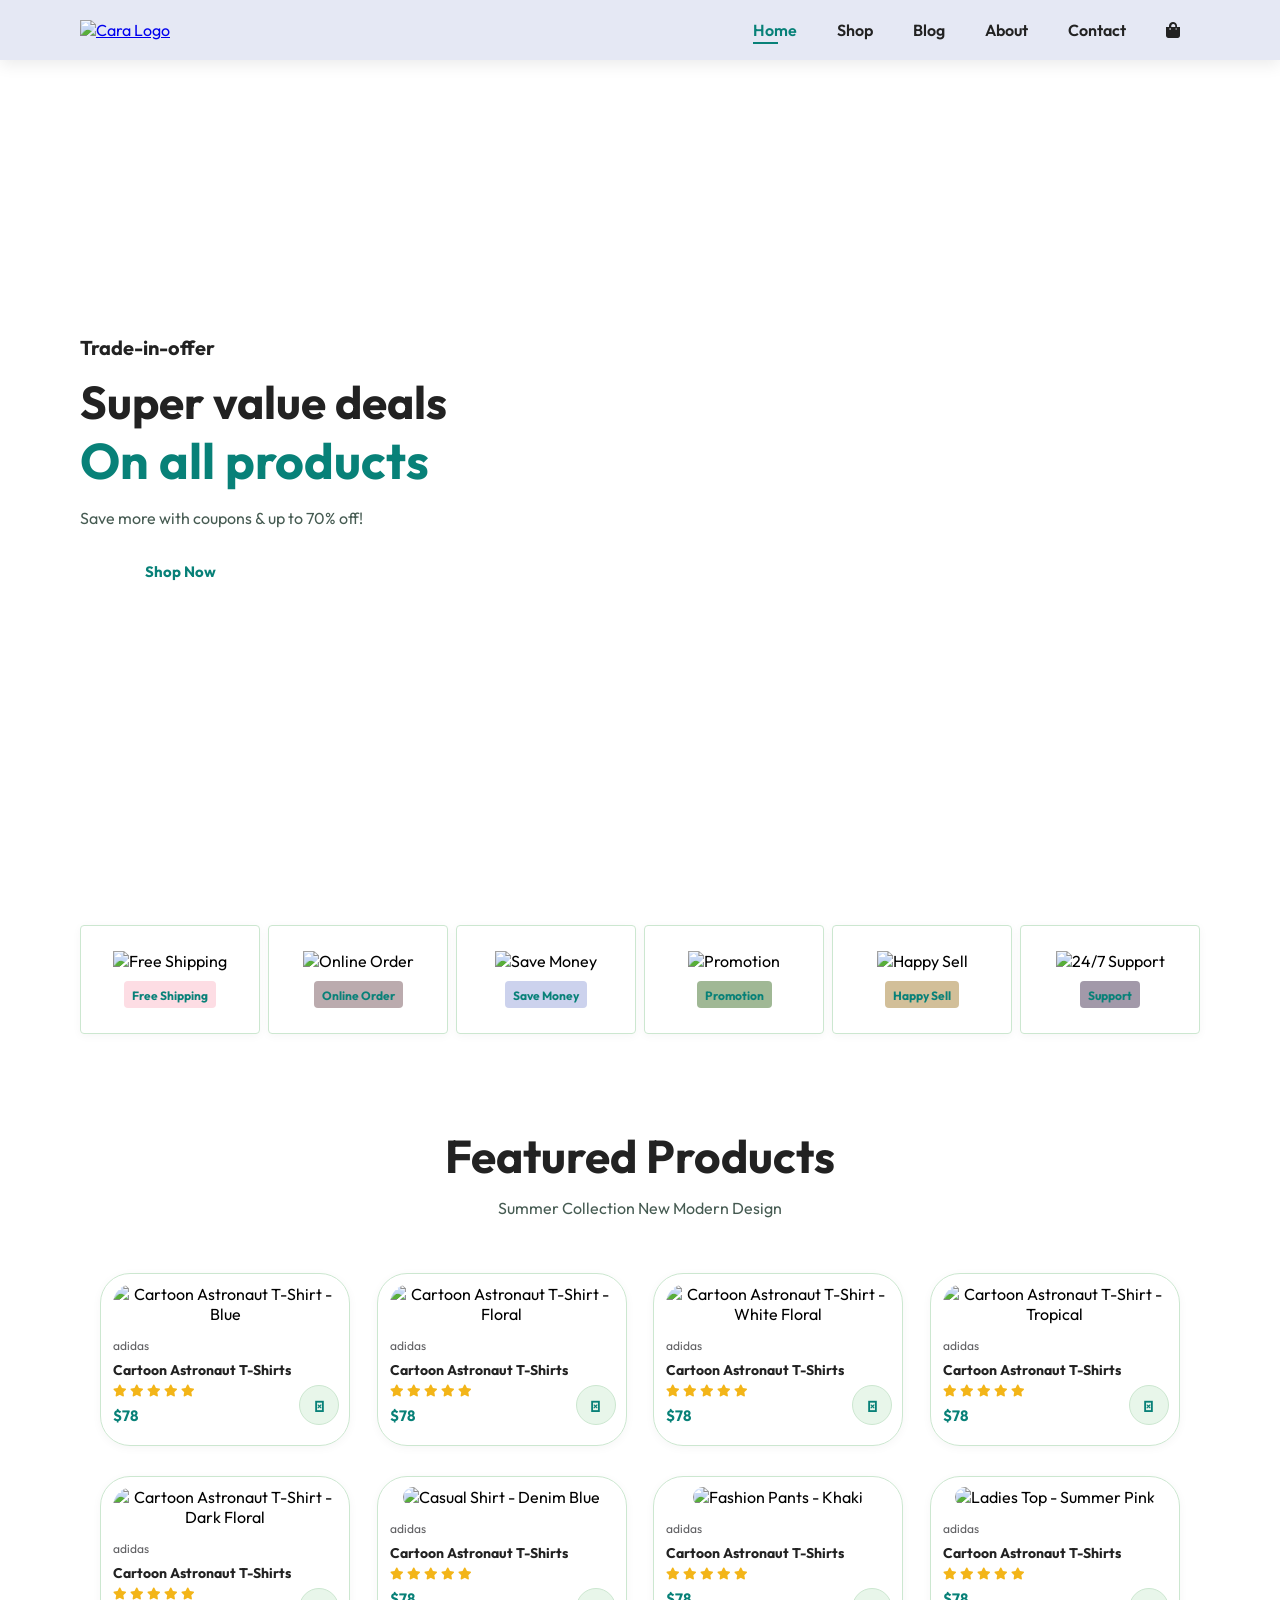
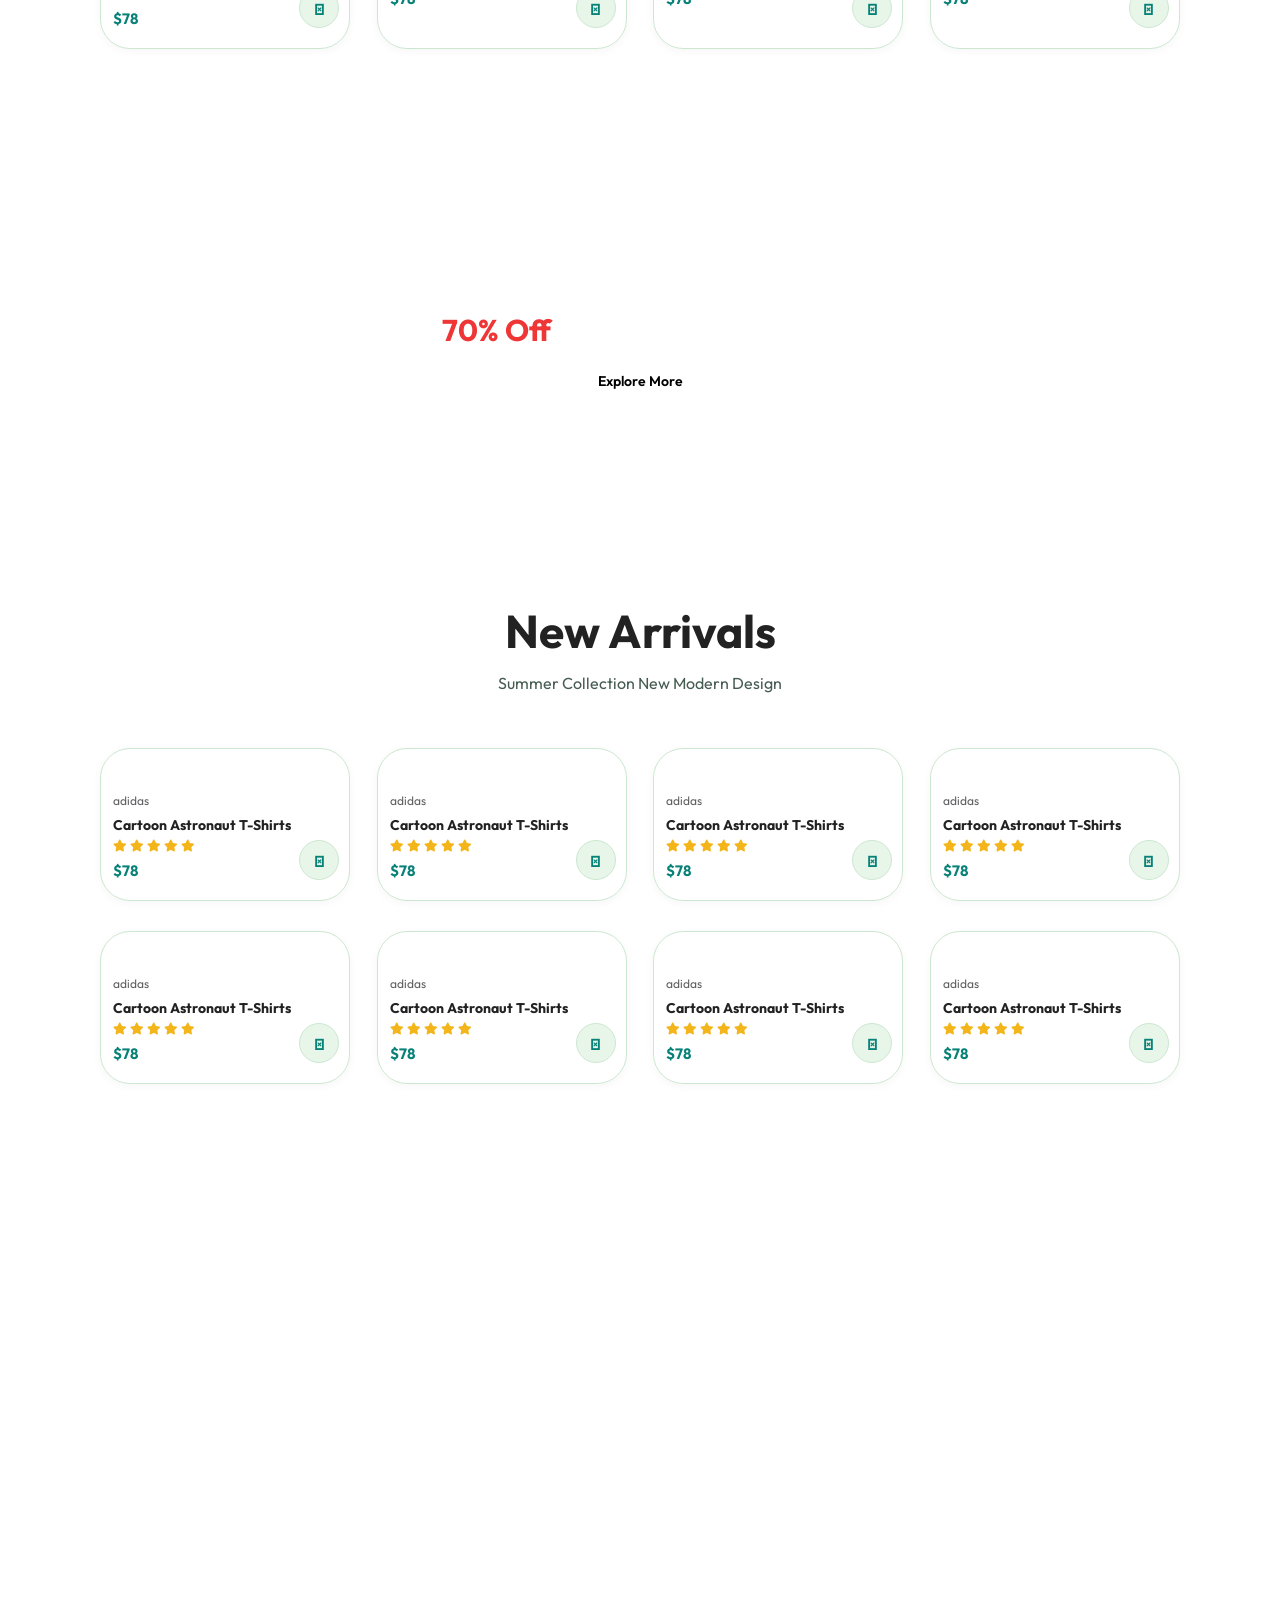
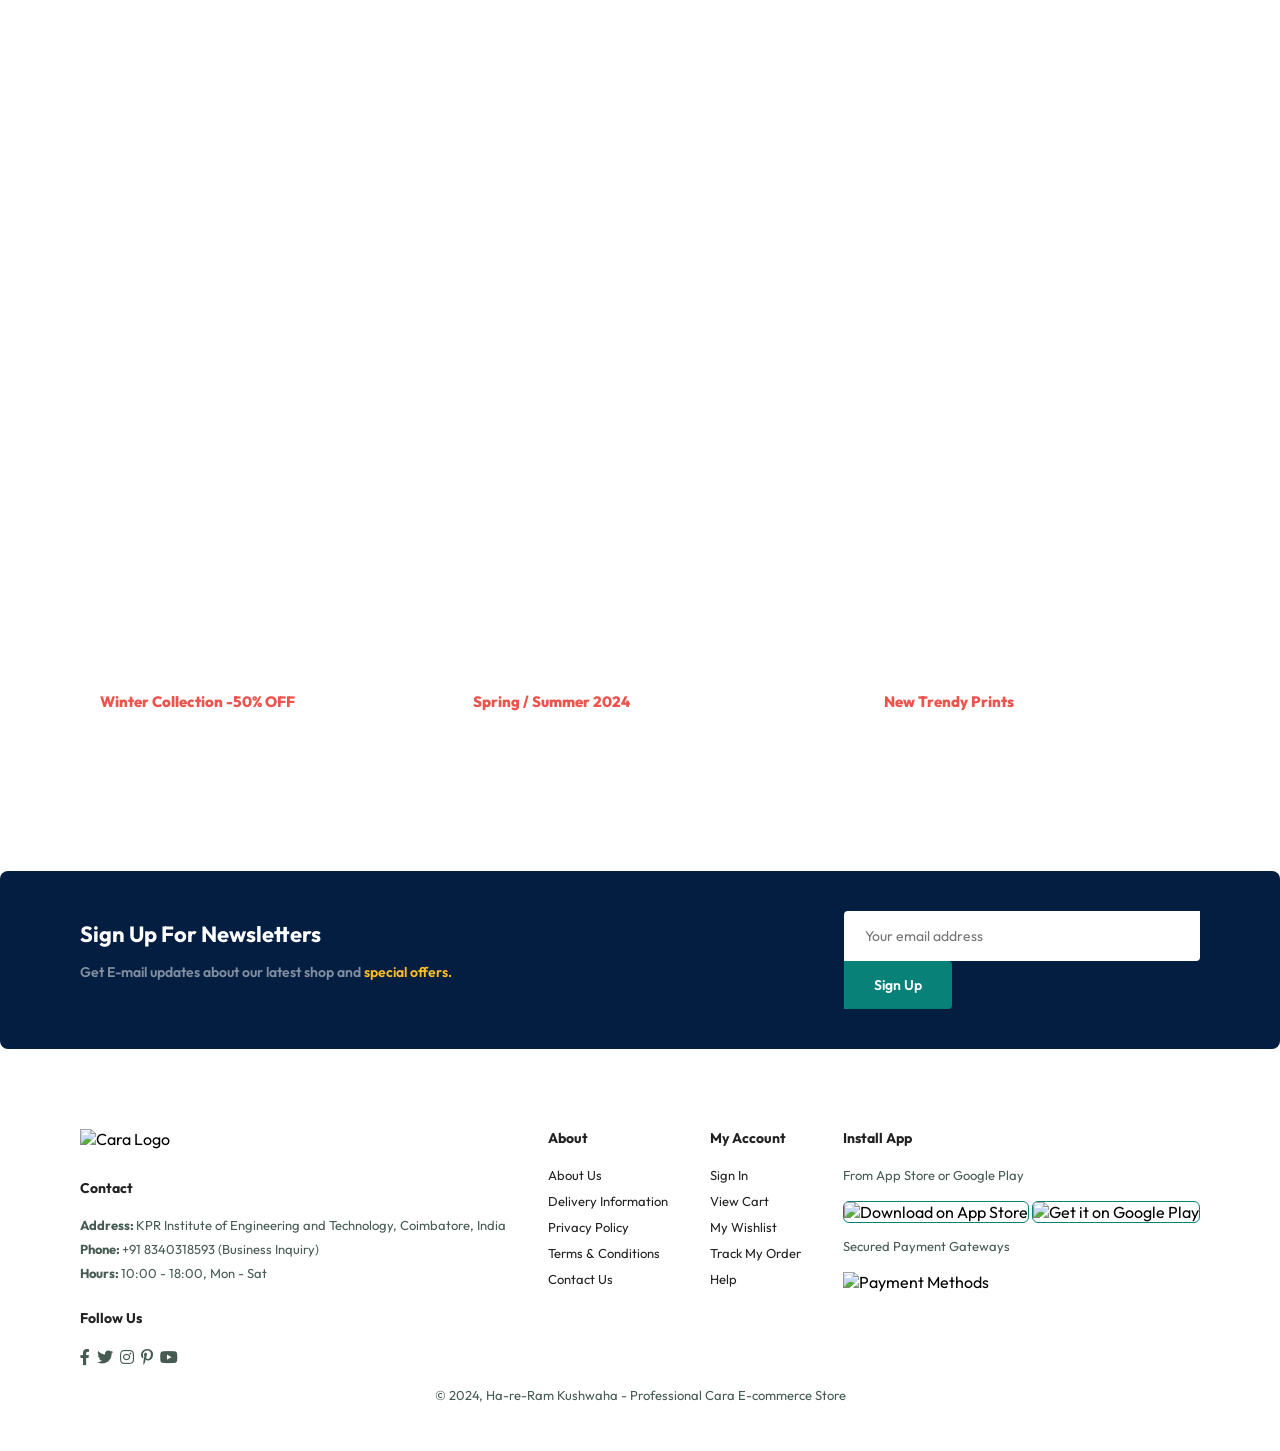
==== commit 6801e50f: "seo optimized" ====
--- a/index.html
+++ b/index.html
@@ -1,239 +1,244 @@
 <!DOCTYPE html>
 <html lang="en">
 
-    <head>
-        <meta charset="UTF-8">
-        <meta http-equiv="X-UA-Compatible" content="IE=edge">
-        <meta name="viewport" content="width=device-width, initial-scale=1.0">
-        <title>Cara | Modern E-Commerce Fashion Store</title>
-        
-        <!-- SEO Meta Tags -->
-        <meta name="description" content="Shop the latest trends at Cara. Premium quality fashion, summer collections, and amazing deals with up to 70% off. Fast shipping and secure payments.">
-        <meta name="keywords" content="fashion, e-commerce, clothing, summer collection, online shopping, Cara, trendy outfits">
-        <meta name="author" content="Ha-re-Ram Kushwaha">
-        <meta name="robots" content="index, follow">
-        <link rel="canonical" href="http://hareramkushwaha.com.np/E-commerce-website/">
-
-        <!-- Open Graph / Facebook -->
-        <meta property="og:type" content="website">
-        <meta property="og:url" content="http://hareramkushwaha.com.np/E-commerce-website/">
-        <meta property="og:title" content="Cara | Modern E-Commerce Fashion Store">
-        <meta property="og:description" content="Shop the latest trends at Cara. Premium quality fashion and amazing deals with up to 70% off.">
-        <meta property="og:image" content="img/logo.png">
-
-        <!-- Twitter -->
-        <meta property="twitter:card" content="summary_large_image">
-        <meta property="twitter:url" content="http://hareramkushwaha.com.np/E-commerce-website/">
-        <meta property="twitter:title" content="Cara | Modern E-Commerce Fashion Store">
-        <meta property="twitter:description" content="Shop the latest trends at Cara. Premium quality fashion and amazing deals with up to 70% off.">
-        <meta property="twitter:image" content="img/logo.png">
-
-        <!-- Font awesome icons-->
-        <link rel="stylesheet" href="https://pro.fontawesome.com/releases/v5.10.0/css/all.css" />
-
-        <link rel="stylesheet" href="style.css">
-    </head>
-
-    <body>
-
-        <header id="header">
-            <a href="index.html"><img src="img/logo.png" class="logo" alt="Cara Logo"></a>
-
-            <nav>
-                <ul id="navbar">
-                    <li><a class="active" href="index.html">Home</a></li>
-                    <li><a href="shop.html">Shop</a></li>
-                    <li><a href="blog.html">Blog</a></li>
-                    <li><a href="about.html">About</a></li>
-                    <li><a href="contact.html">Contact</a></li>
-                    <li id="lg-bag"><a href="cart.html" aria-label="Shopping Cart"><i class="fa fa-shopping-bag"></i></a></li>
-                    <a href="#" id="close"><i class="far fa-times"></i></a>
-                </ul>
-            </nav>
-            <div id="mobile">
-                <a href="cart.html" aria-label="Shopping Cart"><i class="fa fa-shopping-bag"></i></a>              
-                <i id="bar" class="fas fa-outdent"></i>
-            </div>
-        </header>
-
-        <main>
-            <section id="hero">
-                  <h4>Trade-in-offer</h4>
-                  <h2>Super value deals</h2>
-                  <h1>On all products</h1>
-                  <p>Save more with coupons & up to 70% off!</p>
-                  <button onclick="window.location.href='shop.html'">Shop Now</button>  
-                
-            </section>
+<head>
+    <meta charset="UTF-8">
+    <meta http-equiv="X-UA-Compatible" content="IE=edge">
+    <meta name="viewport" content="width=device-width, initial-scale=1.0">
+    <title>Cara | Modern E-Commerce Fashion Store</title>
+
+    <!-- SEO Meta Tags -->
+    <meta name="description"
+        content="Shop the latest trends at Cara. Premium quality fashion, summer collections, and amazing deals with up to 70% off. Fast shipping and secure payments.">
+    <meta name="keywords"
+        content="fashion, e-commerce, clothing, summer collection, online shopping, Cara, trendy outfits">
+    <meta name="author" content="Ha-re-Ram Kushwaha">
+    <meta name="robots" content="index, follow">
+    <link rel="canonical" href="http://hareramkushwaha.com.np/Cara /">
+
+    <!-- Open Graph / Facebook -->
+    <meta property="og:type" content="website">
+    <meta property="og:url" content="http://hareramkushwaha.com.np/Cara/">
+    <meta property="og:title" content="Cara | Modern E-Commerce Fashion Store">
+    <meta property="og:description"
+        content="Shop the latest trends at Cara. Premium quality fashion and amazing deals with up to 70% off.">
+    <meta property="og:image" content="img/logo.png">
+
+    <!-- Twitter -->
+    <meta property="twitter:card" content="summary_large_image">
+    <meta property="twitter:url" content="http://hareramkushwaha.com.np/Cara/">
+    <meta property="twitter:title" content="Cara | Modern E-Commerce Fashion Store">
+    <meta property="twitter:description"
+        content="Shop the latest trends at Cara. Premium quality fashion and amazing deals with up to 70% off.">
+    <meta property="twitter:image" content="img/logo.png">
+
+    <!-- Font awesome icons-->
+    <link rel="stylesheet" href="https://pro.fontawesome.com/releases/v5.10.0/css/all.css" />
+
+    <link rel="stylesheet" href="style.css">
+</head>
+
+<body>
+
+    <header id="header">
+        <a href="index.html"><img src="img/logo.png" class="logo" alt="Cara Logo"></a>
+
+        <nav>
+            <ul id="navbar">
+                <li><a class="active" href="index.html">Home</a></li>
+                <li><a href="shop.html">Shop</a></li>
+                <li><a href="blog.html">Blog</a></li>
+                <li><a href="about.html">About</a></li>
+                <li><a href="contact.html">Contact</a></li>
+                <li id="lg-bag"><a href="cart.html" aria-label="Shopping Cart"><i class="fa fa-shopping-bag"></i></a>
+                </li>
+                <a href="#" id="close"><i class="far fa-times"></i></a>
+            </ul>
+        </nav>
+        <div id="mobile">
+            <a href="cart.html" aria-label="Shopping Cart"><i class="fa fa-shopping-bag"></i></a>
+            <i id="bar" class="fas fa-outdent"></i>
+        </div>
+    </header>
+
+    <main>
+        <section id="hero">
+            <h4>Trade-in-offer</h4>
+            <h2>Super value deals</h2>
+            <h1>On all products</h1>
+            <p>Save more with coupons & up to 70% off!</p>
+            <button onclick="window.location.href='shop.html'">Shop Now</button>
+
+        </section>
 
         <section id="feature" class="section-p1">
-                <div class="fe-box">
-                    <img src="img/features/f1.png" alt="Free Shipping">
-                    <h6>Free Shipping</h6>
-                </div>
-                <div class="fe-box">
-                    <img src="img/features/f2.png" alt="Online Order">
-                    <h6>Online Order</h6>
-                </div>
-                <div class="fe-box">
-                    <img src="img/features/f3.png" alt="Save Money">
-                    <h6>Save Money</h6>
-                </div>
-                <div class="fe-box">
-                    <img src="img/features/f4.png" alt="Promotion">
-                    <h6>Promotion</h6>
-                </div>
-                <div class="fe-box">
-                    <img src="img/features/f5.png" alt="Happy Sell">
-                    <h6>Happy Sell</h6>
-                </div>
-                <div class="fe-box">
-                    <img src="img/features/f6.png" alt="24/7 Support">
-                    <h6>Support</h6>
-                </div>
+            <div class="fe-box">
+                <img src="img/features/f1.png" alt="Free Shipping">
+                <h6>Free Shipping</h6>
+            </div>
+            <div class="fe-box">
+                <img src="img/features/f2.png" alt="Online Order">
+                <h6>Online Order</h6>
+            </div>
+            <div class="fe-box">
+                <img src="img/features/f3.png" alt="Save Money">
+                <h6>Save Money</h6>
+            </div>
+            <div class="fe-box">
+                <img src="img/features/f4.png" alt="Promotion">
+                <h6>Promotion</h6>
+            </div>
+            <div class="fe-box">
+                <img src="img/features/f5.png" alt="Happy Sell">
+                <h6>Happy Sell</h6>
+            </div>
+            <div class="fe-box">
+                <img src="img/features/f6.png" alt="24/7 Support">
+                <h6>Support</h6>
+            </div>
         </section>
 
         <section id="product1" class="section-p1">
-                <h2>Featured Products</h2>
-                <p>Summer Collection New Modern Design</p>
-                <div class="pro-container">
-                    <div class="pro">
-                        <img src="img/products/f1.jpg" alt="Cartoon Astronaut T-Shirt - Blue">
-                        <div class="des">
-                            <span>adidas</span>
-                            <h5>Cartoon Astronaut T-Shirts</h5>
-                            <div class="star">
-                                <i class="fas fa-star"></i>
-                                <i class="fas fa-star"></i>
-                                <i class="fas fa-star"></i>
-                                <i class="fas fa-star"></i>
-                                <i class="fas fa-star"></i>  
-                            </div>
-                            <h4>$78</h4>
-                        </div>
-                        <a href="#"><i class="fal fa-shopping-cart cart" aria-label="Add to Cart"></i></a>
-                    </div>
-
-                    <div class="pro">
-                        <img src="img/products/f2.jpg" alt="Cartoon Astronaut T-Shirt - Floral">
-                        <div class="des">
-                            <span>adidas</span>
-                            <h5>Cartoon Astronaut T-Shirts</h5>
-                            <div class="star">
-                                <i class="fas fa-star"></i>
-                                <i class="fas fa-star"></i>
-                                <i class="fas fa-star"></i>
-                                <i class="fas fa-star"></i>
-                                <i class="fas fa-star"></i>  
-                            </div>
-                            <h4>$78</h4>
-                        </div>
-                        <a href="#"><i class="fal fa-shopping-cart cart" aria-label="Add to Cart"></i></a>
-                    </div>
-
-                    <div class="pro">
-                        <img src="img/products/f3.jpg" alt="Cartoon Astronaut T-Shirt - White Floral">
-                        <div class="des">
-                            <span>adidas</span>
-                            <h5>Cartoon Astronaut T-Shirts</h5>
-                            <div class="star">
-                                <i class="fas fa-star"></i>
-                                <i class="fas fa-star"></i>
-                                <i class="fas fa-star"></i>
-                                <i class="fas fa-star"></i>
-                                <i class="fas fa-star"></i>  
-                            </div>
-                            <h4>$78</h4>
-                        </div>
-                        <a href="#"><i class="fal fa-shopping-cart cart" aria-label="Add to Cart"></i></a>
-                    </div>
-
-                    <div class="pro">
-                        <img src="img/products/f4.jpg" alt="Cartoon Astronaut T-Shirt - Tropical">
-                        <div class="des">
-                            <span>adidas</span>
-                            <h5>Cartoon Astronaut T-Shirts</h5>
-                            <div class="star">
-                                <i class="fas fa-star"></i>
-                                <i class="fas fa-star"></i>
-                                <i class="fas fa-star"></i>
-                                <i class="fas fa-star"></i>
-                                <i class="fas fa-star"></i>  
-                            </div>
-                            <h4>$78</h4>
-                        </div>
-                        <a href="#"><i class="fal fa-shopping-cart cart" aria-label="Add to Cart"></i></a>
-                    </div>
-
-                    <div class="pro">
-                        <img src="img/products/f5.jpg" alt="Cartoon Astronaut T-Shirt - Dark Floral">
-                        <div class="des">
-                            <span>adidas</span>
-                            <h5>Cartoon Astronaut T-Shirts</h5>
-                            <div class="star">
-                                <i class="fas fa-star"></i>
-                                <i class="fas fa-star"></i>
-                                <i class="fas fa-star"></i>
-                                <i class="fas fa-star"></i>
-                                <i class="fas fa-star"></i>  
-                            </div>
-                            <h4>$78</h4>
-                        </div>
-                        <a href="#"><i class="fal fa-shopping-cart cart" aria-label="Add to Cart"></i></a>
-                    </div>
-
-                    <div class="pro">
-                        <img src="img/products/f6.jpg" alt="Casual Shirt - Denim Blue">
-                        <div class="des">
-                            <span>adidas</span>
-                            <h5>Cartoon Astronaut T-Shirts</h5>
-                            <div class="star">
-                                <i class="fas fa-star"></i>
-                                <i class="fas fa-star"></i>
-                                <i class="fas fa-star"></i>
-                                <i class="fas fa-star"></i>
-                                <i class="fas fa-star"></i>  
-                            </div>
-                            <h4>$78</h4>
-                        </div>
-                        <a href="#"><i class="fal fa-shopping-cart cart" aria-label="Add to Cart"></i></a>
-                    </div>
-
-                    <div class="pro">
-                        <img src="img/products/f7.jpg" alt="Fashion Pants - Khaki">
-                        <div class="des">
-                            <span>adidas</span>
-                            <h5>Cartoon Astronaut T-Shirts</h5>
-                            <div class="star">
-                                <i class="fas fa-star"></i>
-                                <i class="fas fa-star"></i>
-                                <i class="fas fa-star"></i>
-                                <i class="fas fa-star"></i>
-                                <i class="fas fa-star"></i>  
-                            </div>
-                            <h4>$78</h4>
-                        </div>
-                        <a href="#"><i class="fal fa-shopping-cart cart" aria-label="Add to Cart"></i></a>
-                    </div>
-
-                    <div class="pro">
-                        <img src="img/products/f8.jpg" alt="Ladies Top - Summer Pink">
-                        <div class="des">
-                            <span>adidas</span>
-                            <h5>Cartoon Astronaut T-Shirts</h5>
-                            <div class="star">
-                                <i class="fas fa-star"></i>
-                                <i class="fas fa-star"></i>
-                                <i class="fas fa-star"></i>
-                                <i class="fas fa-star"></i>
-                                <i class="fas fa-star"></i>  
-                            </div>
-                            <h4>$78</h4>
-                        </div>
-                        <a href="#"><i class="fal fa-shopping-cart cart" aria-label="Add to Cart"></i></a>
-                    </div>
-
-                </div>
+            <h2>Featured Products</h2>
+            <p>Summer Collection New Modern Design</p>
+            <div class="pro-container">
+                <div class="pro">
+                    <img src="img/products/f1.jpg" alt="Cartoon Astronaut T-Shirt - Blue">
+                    <div class="des">
+                        <span>adidas</span>
+                        <h5>Cartoon Astronaut T-Shirts</h5>
+                        <div class="star">
+                            <i class="fas fa-star"></i>
+                            <i class="fas fa-star"></i>
+                            <i class="fas fa-star"></i>
+                            <i class="fas fa-star"></i>
+                            <i class="fas fa-star"></i>
+                        </div>
+                        <h4>$78</h4>
+                    </div>
+                    <a href="#"><i class="fal fa-shopping-cart cart" aria-label="Add to Cart"></i></a>
+                </div>
+
+                <div class="pro">
+                    <img src="img/products/f2.jpg" alt="Cartoon Astronaut T-Shirt - Floral">
+                    <div class="des">
+                        <span>adidas</span>
+                        <h5>Cartoon Astronaut T-Shirts</h5>
+                        <div class="star">
+                            <i class="fas fa-star"></i>
+                            <i class="fas fa-star"></i>
+                            <i class="fas fa-star"></i>
+                            <i class="fas fa-star"></i>
+                            <i class="fas fa-star"></i>
+                        </div>
+                        <h4>$78</h4>
+                    </div>
+                    <a href="#"><i class="fal fa-shopping-cart cart" aria-label="Add to Cart"></i></a>
+                </div>
+
+                <div class="pro">
+                    <img src="img/products/f3.jpg" alt="Cartoon Astronaut T-Shirt - White Floral">
+                    <div class="des">
+                        <span>adidas</span>
+                        <h5>Cartoon Astronaut T-Shirts</h5>
+                        <div class="star">
+                            <i class="fas fa-star"></i>
+                            <i class="fas fa-star"></i>
+                            <i class="fas fa-star"></i>
+                            <i class="fas fa-star"></i>
+                            <i class="fas fa-star"></i>
+                        </div>
+                        <h4>$78</h4>
+                    </div>
+                    <a href="#"><i class="fal fa-shopping-cart cart" aria-label="Add to Cart"></i></a>
+                </div>
+
+                <div class="pro">
+                    <img src="img/products/f4.jpg" alt="Cartoon Astronaut T-Shirt - Tropical">
+                    <div class="des">
+                        <span>adidas</span>
+                        <h5>Cartoon Astronaut T-Shirts</h5>
+                        <div class="star">
+                            <i class="fas fa-star"></i>
+                            <i class="fas fa-star"></i>
+                            <i class="fas fa-star"></i>
+                            <i class="fas fa-star"></i>
+                            <i class="fas fa-star"></i>
+                        </div>
+                        <h4>$78</h4>
+                    </div>
+                    <a href="#"><i class="fal fa-shopping-cart cart" aria-label="Add to Cart"></i></a>
+                </div>
+
+                <div class="pro">
+                    <img src="img/products/f5.jpg" alt="Cartoon Astronaut T-Shirt - Dark Floral">
+                    <div class="des">
+                        <span>adidas</span>
+                        <h5>Cartoon Astronaut T-Shirts</h5>
+                        <div class="star">
+                            <i class="fas fa-star"></i>
+                            <i class="fas fa-star"></i>
+                            <i class="fas fa-star"></i>
+                            <i class="fas fa-star"></i>
+                            <i class="fas fa-star"></i>
+                        </div>
+                        <h4>$78</h4>
+                    </div>
+                    <a href="#"><i class="fal fa-shopping-cart cart" aria-label="Add to Cart"></i></a>
+                </div>
+
+                <div class="pro">
+                    <img src="img/products/f6.jpg" alt="Casual Shirt - Denim Blue">
+                    <div class="des">
+                        <span>adidas</span>
+                        <h5>Cartoon Astronaut T-Shirts</h5>
+                        <div class="star">
+                            <i class="fas fa-star"></i>
+                            <i class="fas fa-star"></i>
+                            <i class="fas fa-star"></i>
+                            <i class="fas fa-star"></i>
+                            <i class="fas fa-star"></i>
+                        </div>
+                        <h4>$78</h4>
+                    </div>
+                    <a href="#"><i class="fal fa-shopping-cart cart" aria-label="Add to Cart"></i></a>
+                </div>
+
+                <div class="pro">
+                    <img src="img/products/f7.jpg" alt="Fashion Pants - Khaki">
+                    <div class="des">
+                        <span>adidas</span>
+                        <h5>Cartoon Astronaut T-Shirts</h5>
+                        <div class="star">
+                            <i class="fas fa-star"></i>
+                            <i class="fas fa-star"></i>
+                            <i class="fas fa-star"></i>
+                            <i class="fas fa-star"></i>
+                            <i class="fas fa-star"></i>
+                        </div>
+                        <h4>$78</h4>
+                    </div>
+                    <a href="#"><i class="fal fa-shopping-cart cart" aria-label="Add to Cart"></i></a>
+                </div>
+
+                <div class="pro">
+                    <img src="img/products/f8.jpg" alt="Ladies Top - Summer Pink">
+                    <div class="des">
+                        <span>adidas</span>
+                        <h5>Cartoon Astronaut T-Shirts</h5>
+                        <div class="star">
+                            <i class="fas fa-star"></i>
+                            <i class="fas fa-star"></i>
+                            <i class="fas fa-star"></i>
+                            <i class="fas fa-star"></i>
+                            <i class="fas fa-star"></i>
+                        </div>
+                        <h4>$78</h4>
+                    </div>
+                    <a href="#"><i class="fal fa-shopping-cart cart" aria-label="Add to Cart"></i></a>
+                </div>
+
+            </div>
         </section>
 
         <section id="banner" class="section-m1">
@@ -256,7 +261,7 @@
                             <i class="fas fa-star"></i>
                             <i class="fas fa-star"></i>
                             <i class="fas fa-star"></i>
-                            <i class="fas fa-star"></i>  
+                            <i class="fas fa-star"></i>
                         </div>
                         <h4>$78</h4>
                     </div>
@@ -273,7 +278,7 @@
                             <i class="fas fa-star"></i>
                             <i class="fas fa-star"></i>
                             <i class="fas fa-star"></i>
-                            <i class="fas fa-star"></i>  
+                            <i class="fas fa-star"></i>
                         </div>
                         <h4>$78</h4>
                     </div>
@@ -290,7 +295,7 @@
                             <i class="fas fa-star"></i>
                             <i class="fas fa-star"></i>
                             <i class="fas fa-star"></i>
-                            <i class="fas fa-star"></i>  
+                            <i class="fas fa-star"></i>
                         </div>
                         <h4>$78</h4>
                     </div>
@@ -307,7 +312,7 @@
                             <i class="fas fa-star"></i>
                             <i class="fas fa-star"></i>
                             <i class="fas fa-star"></i>
-                            <i class="fas fa-star"></i>  
+                            <i class="fas fa-star"></i>
                         </div>
                         <h4>$78</h4>
                     </div>
@@ -324,7 +329,7 @@
                             <i class="fas fa-star"></i>
                             <i class="fas fa-star"></i>
                             <i class="fas fa-star"></i>
-                            <i class="fas fa-star"></i>  
+                            <i class="fas fa-star"></i>
                         </div>
                         <h4>$78</h4>
                     </div>
@@ -341,7 +346,7 @@
                             <i class="fas fa-star"></i>
                             <i class="fas fa-star"></i>
                             <i class="fas fa-star"></i>
-                            <i class="fas fa-star"></i>  
+                            <i class="fas fa-star"></i>
                         </div>
                         <h4>$78</h4>
                     </div>
@@ -358,7 +363,7 @@
                             <i class="fas fa-star"></i>
                             <i class="fas fa-star"></i>
                             <i class="fas fa-star"></i>
-                            <i class="fas fa-star"></i>  
+                            <i class="fas fa-star"></i>
                         </div>
                         <h4>$78</h4>
                     </div>
@@ -375,7 +380,7 @@
                             <i class="fas fa-star"></i>
                             <i class="fas fa-star"></i>
                             <i class="fas fa-star"></i>
-                            <i class="fas fa-star"></i>  
+                            <i class="fas fa-star"></i>
                         </div>
                         <h4>$78</h4>
                     </div>
@@ -415,7 +420,7 @@
             </div>
         </section>
 
-        <section id="newsletter" class="section-p1 section-m1" >
+        <section id="newsletter" class="section-p1 section-m1">
             <div class="newstext">
                 <h4>Sign Up For Newsletters</h4>
                 <p>Get E-mail updates about our latest shop and <span>special offers.</span></p>
@@ -426,63 +431,63 @@
             </div>
         </section>
 
-        </main>
-
-        <footer class="section-p1">
-            <div class="col">
-                <img class="logo" src="img/logo.png" alt="Cara Logo">
-                <h4>Contact</h4>
-                <p><strong>Address: </strong> 562 Wellington Road, Street 32, San Francisco</p>
-                <p><strong>Phone: </strong> +01 222 365 / (+91) 01 2345 6789</p>
-                <p><strong>Hours: </strong> 10:00 - 18:00, Mon - Sat</p>
-                <div class="follow">
-                    <h4>Follow Us</h4>
-                    <div class="icon">
-                        <i class="fab fa-facebook-f" aria-hidden="true"></i>
-                        <i class="fab fa-twitter" aria-hidden="true"></i>
-                        <i class="fab fa-instagram" aria-hidden="true"></i>
-                        <i class="fab fa-pinterest-p" aria-hidden="true"></i>
-                        <i class="fab fa-youtube" aria-hidden="true"></i>
-                    </div>
-                </div> 
-            </div>
-
-            <div class="col">
-                <h4>About</h4>
-                <a href="about.html">About Us</a>
-                <a href="#">Delivery Information</a>
-                <a href="#">Privacy Policy</a>
-                <a href="#">Terms & Conditions</a>
-                <a href="contact.html">Contact Us</a>
-            </div>
-
-            <div class="col">
-                <h4>My Account</h4>
-                <a href="#">Sign In</a>
-                <a href="cart.html">View Cart</a>
-                <a href="#">My Wishlist</a>
-                <a href="#">Track My Order</a>
-                <a href="#">Help</a>
-            </div>
-
-            <div class="col install">
-                <h4>Install App</h4>
-                <p>From App Store or Google Play</p>
-                <div class="row">
-                    <img src="img/pay/app.jpg" alt="Download on App Store">
-                    <img src="img/pay/play.jpg" alt="Get it on Google Play">
-                </div>
-                <p>Secured Payment Gateways </p>
-                <img src="img/pay/pay.png" alt="Payment Methods">
-            </div>
-
-            <div class="copyright">
-                <p>&copy; 2024, Cara | Modern E-commerce Store</p>
-            </div>
-
-        </footer>
-
-        <script src="script.js"></script>
-    </body>
-
-</html>
+    </main>
+
+    <footer class="section-p1">
+        <div class="col">
+            <img class="logo" src="img/logo.png" alt="Cara Logo">
+            <h4>Contact</h4>
+            <p><strong>Address: </strong> KPR Institute of Engineering and Technology, Coimbatore, India</p>
+            <p><strong>Phone: </strong> +91 8340318593 (Business Inquiry)</p>
+            <p><strong>Hours: </strong> 10:00 - 18:00, Mon - Sat</p>
+            <div class="follow">
+                <h4>Follow Us</h4>
+                <div class="icon">
+                    <i class="fab fa-facebook-f" aria-hidden="true"></i>
+                    <i class="fab fa-twitter" aria-hidden="true"></i>
+                    <i class="fab fa-instagram" aria-hidden="true"></i>
+                    <i class="fab fa-pinterest-p" aria-hidden="true"></i>
+                    <i class="fab fa-youtube" aria-hidden="true"></i>
+                </div>
+            </div>
+        </div>
+
+        <div class="col">
+            <h4>About</h4>
+            <a href="about.html">About Us</a>
+            <a href="#">Delivery Information</a>
+            <a href="#">Privacy Policy</a>
+            <a href="#">Terms & Conditions</a>
+            <a href="contact.html">Contact Us</a>
+        </div>
+
+        <div class="col">
+            <h4>My Account</h4>
+            <a href="#">Sign In</a>
+            <a href="cart.html">View Cart</a>
+            <a href="#">My Wishlist</a>
+            <a href="#">Track My Order</a>
+            <a href="#">Help</a>
+        </div>
+
+        <div class="col install">
+            <h4>Install App</h4>
+            <p>From App Store or Google Play</p>
+            <div class="row">
+                <img src="img/pay/app.jpg" alt="Download on App Store">
+                <img src="img/pay/play.jpg" alt="Get it on Google Play">
+            </div>
+            <p>Secured Payment Gateways </p>
+            <img src="img/pay/pay.png" alt="Payment Methods">
+        </div>
+
+        <div class="copyright">
+            <p>&copy; 2024, Ha-re-Ram Kushwaha - Professional Cara E-commerce Store</p>
+        </div>
+
+    </footer>
+
+    <script src="script.js"></script>
+</body>
+
+</html>
